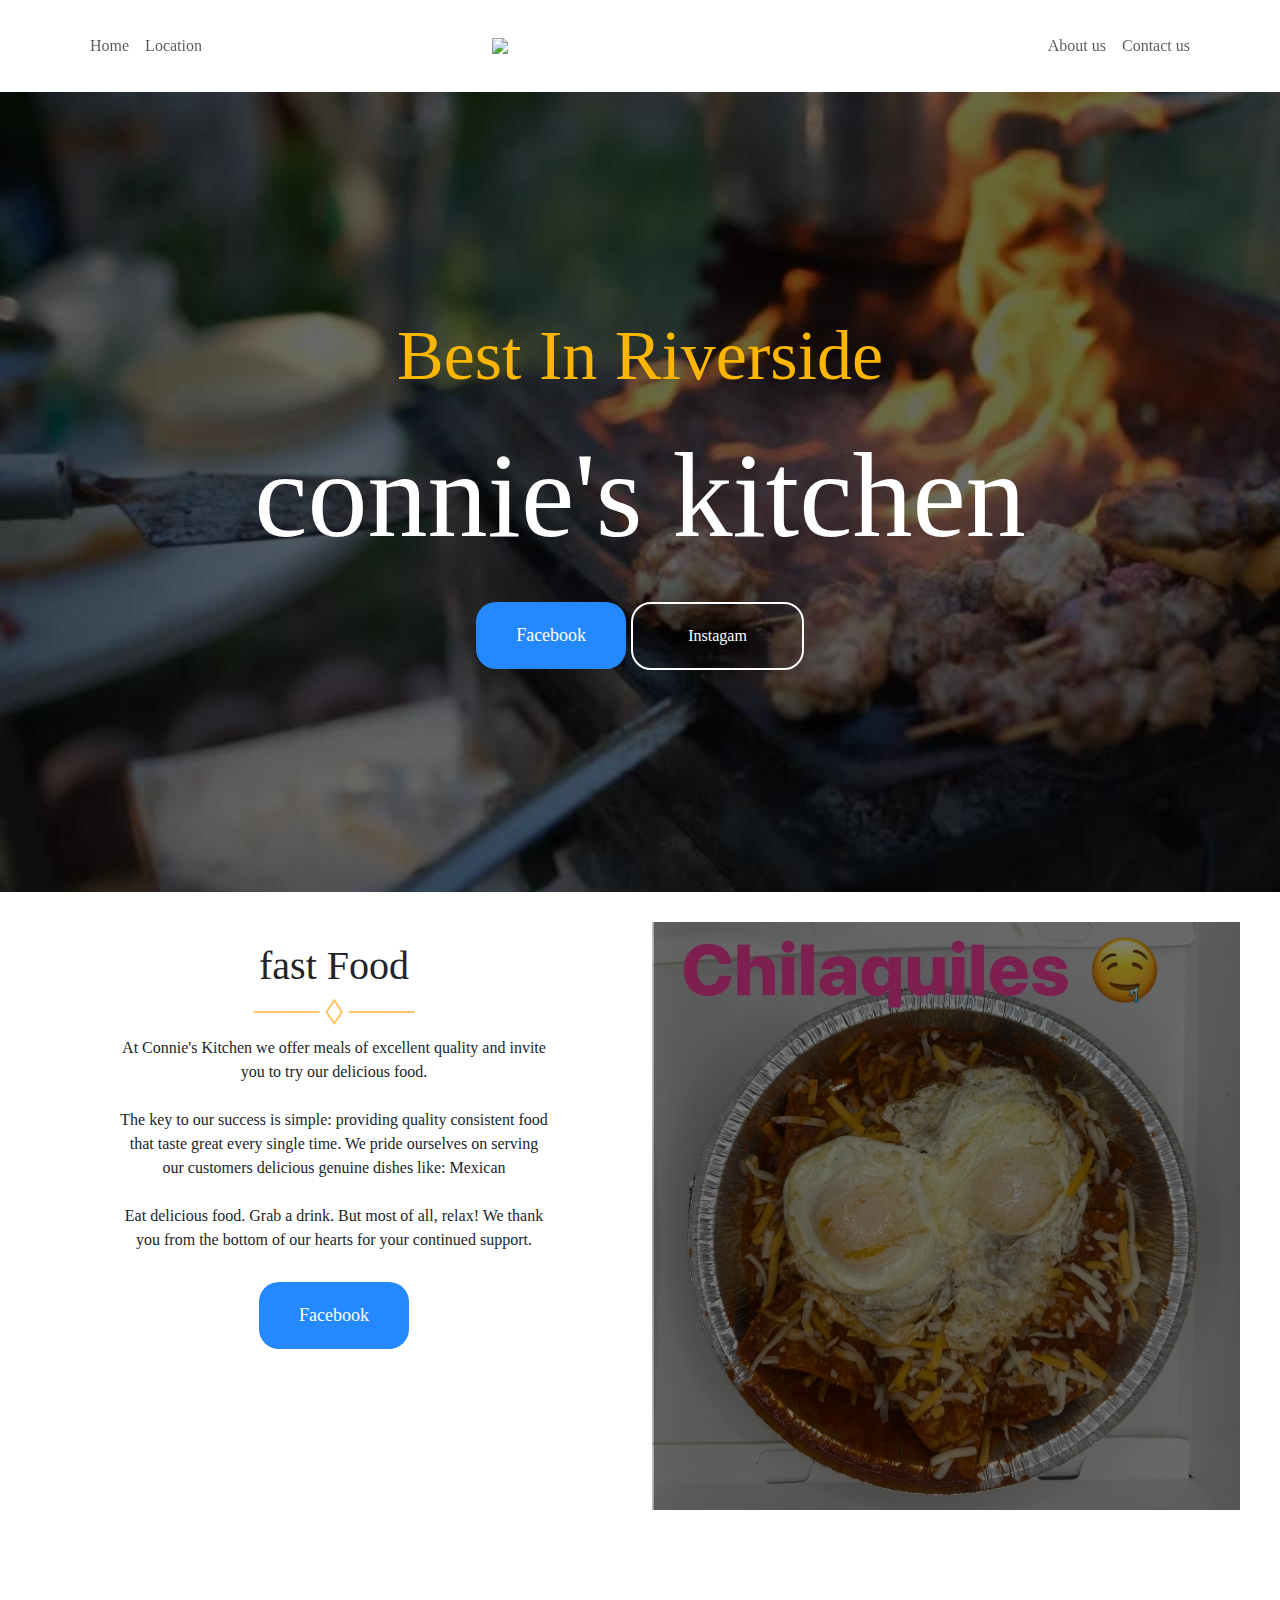
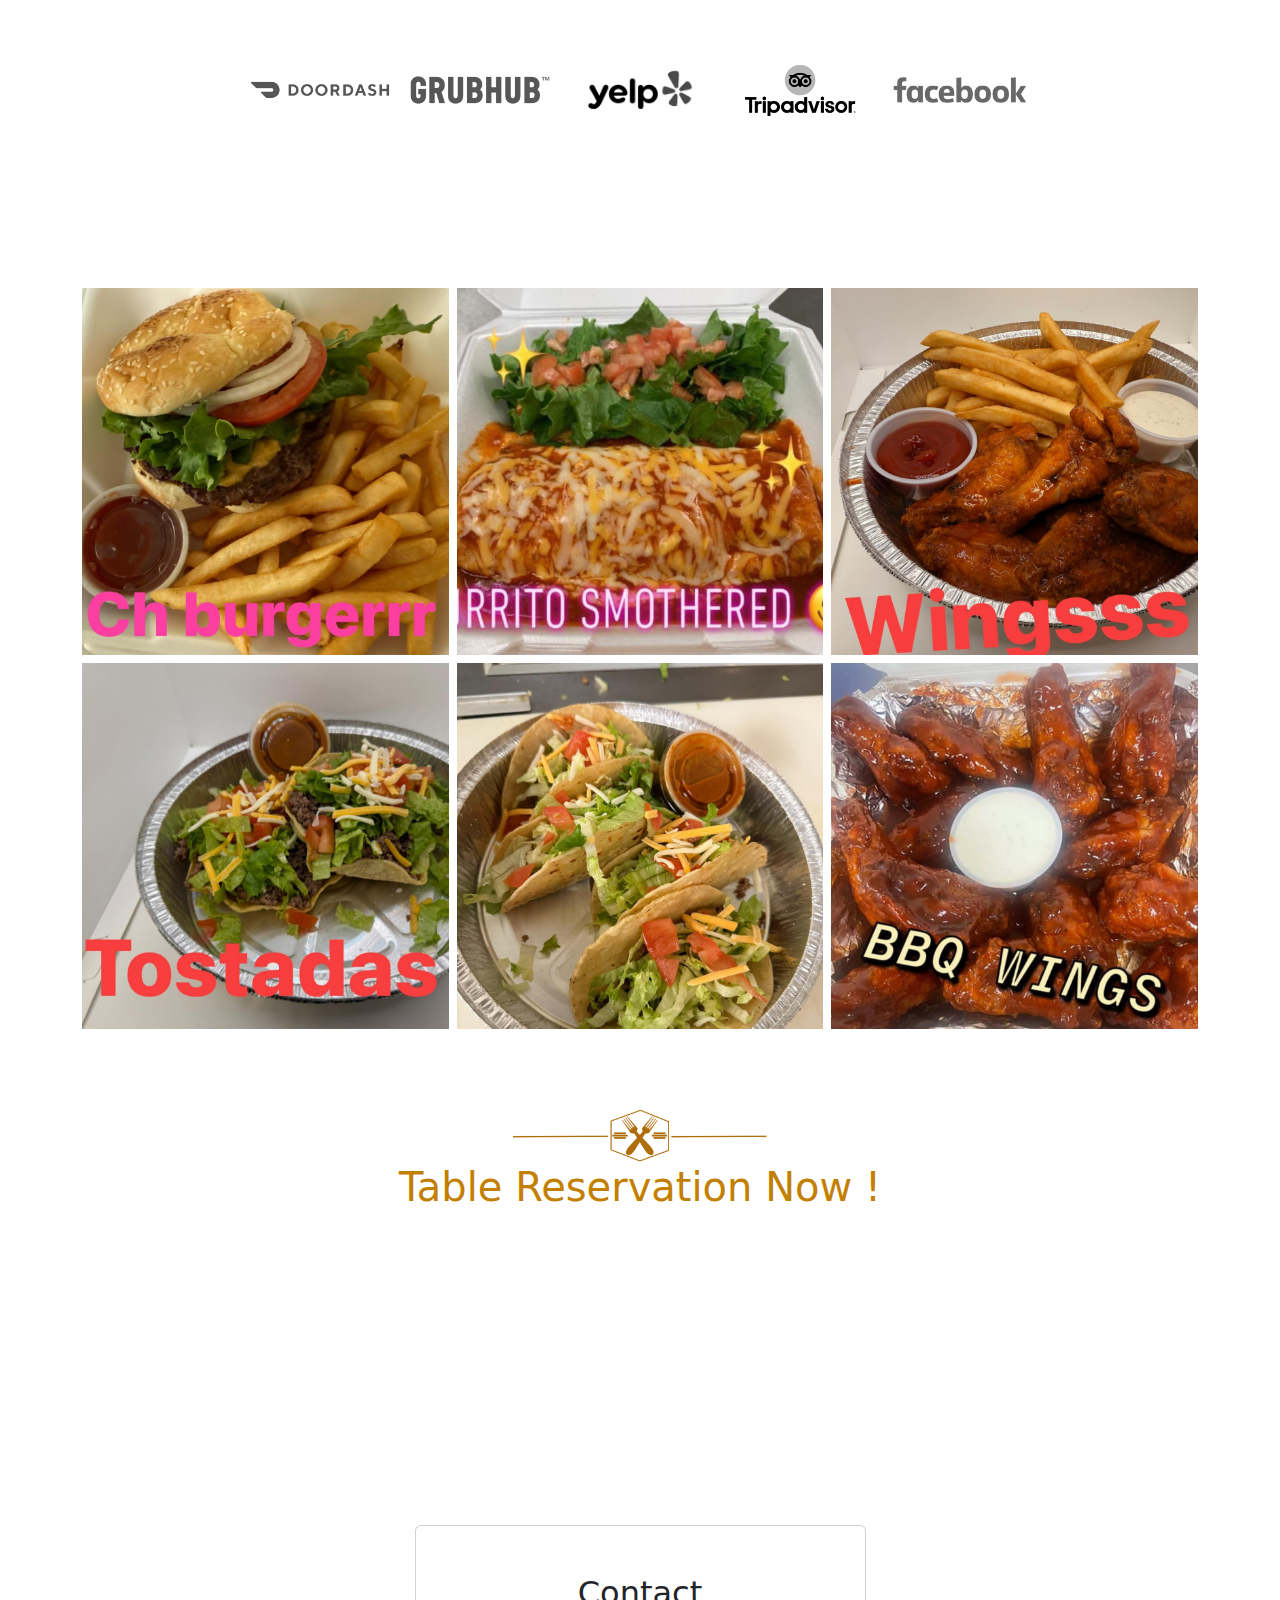
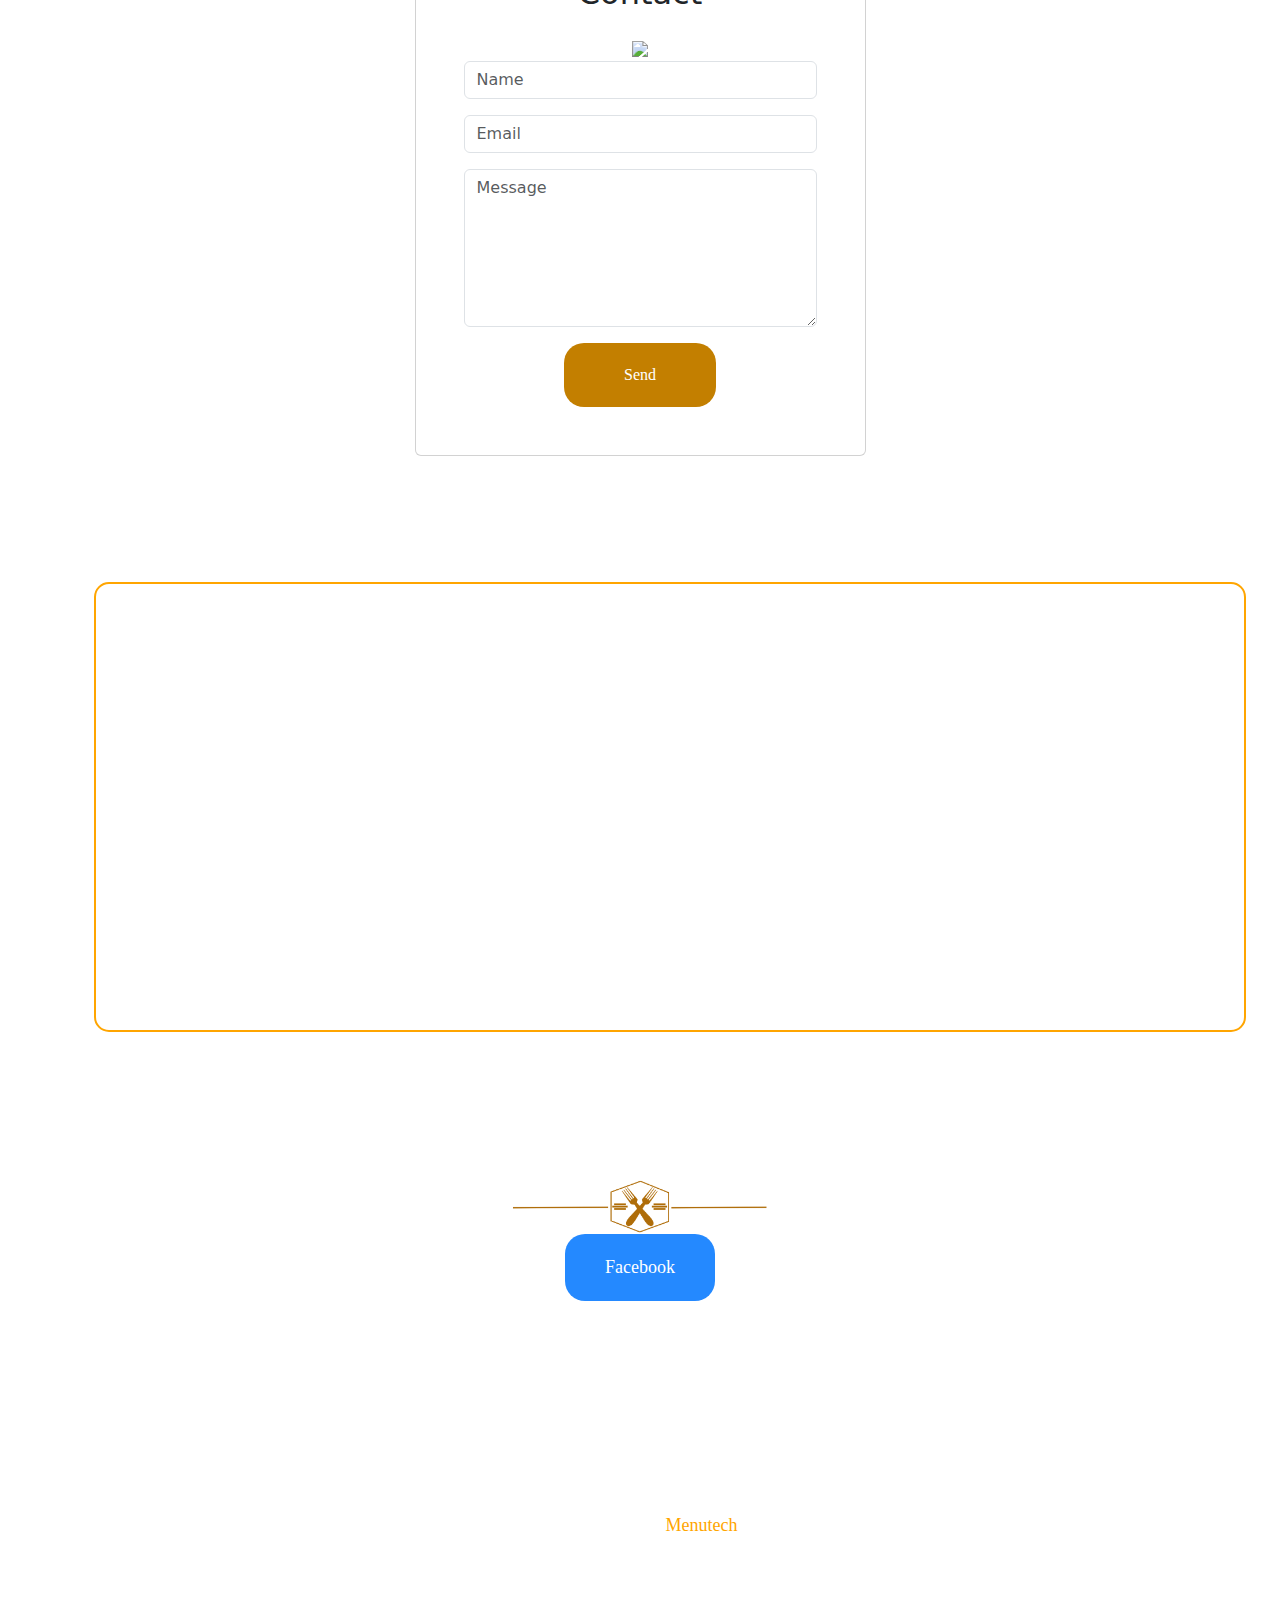
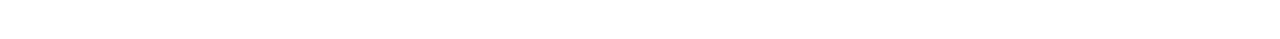
==== docs/index.html @ 0a9bf529 "Add files via upload" ====
<!DOCTYPE html>
<html data-bs-theme="light" lang="en">

<head>
    <meta charset="utf-8">
    <meta name="viewport" content="width=device-width, initial-scale=1.0, shrink-to-fit=no">
    <title>connieskitchen</title>
    <link rel="icon" type="image/png" sizes="3126x3126" href="./assets/img/ConniesKitchenLOGO.png">
    <link rel="icon" type="image/png" sizes="3126x3126" href="./assets/img/ConniesKitchenLOGO.png" media="(prefers-color-scheme: dark)">
    <link rel="icon" type="image/png" sizes="3126x3126" href="./assets/img/ConniesKitchenLOGO.png">
    <link rel="icon" type="image/png" sizes="3126x3126" href="./assets/img/ConniesKitchenLOGO.png" media="(prefers-color-scheme: dark)">
    <link rel="icon" type="image/png" sizes="3126x3126" href="./assets/img/ConniesKitchenLOGO.png">
    <link rel="icon" type="image/png" sizes="3126x3126" href="./assets/img/ConniesKitchenLOGO.png">
    <link rel="icon" type="image/png" sizes="3126x3126" href="./assets/img/ConniesKitchenLOGO.png">
    <link rel="stylesheet" href="https://cdn.jsdelivr.net/npm/bootstrap@5.3.3/dist/css/bootstrap.min.css">
    <link rel="stylesheet" href="./assets/css/Alfa%20Slab%20One.css">
    <link rel="stylesheet" href="./assets/css/Alumni%20Sans%20Inline%20One.css">
    <link rel="stylesheet" href="./assets/css/Arizonia.css">
    <link rel="stylesheet" href="./assets/css/Bagel%20Fat%20One.css">
    <link rel="stylesheet" href="./assets/css/Bakbak%20One.css">
    <link rel="stylesheet" href="./assets/css/Bangers.css">
    <link rel="stylesheet" href="./assets/css/Bellefair.css">
    <link rel="stylesheet" href="./assets/css/Beth%20Ellen.css">
    <link rel="stylesheet" href="./assets/css/Bigshot%20One.css">
    <link rel="stylesheet" href="./assets/css/Bubblegum%20Sans.css">
    <link rel="stylesheet" href="./assets/css/Cabin%20Sketch.css">
    <link rel="stylesheet" href="./assets/css/Calistoga.css">
    <link rel="stylesheet" href="./assets/css/Cantora%20One.css">
    <link rel="stylesheet" href="./assets/css/Carattere.css">
    <link rel="stylesheet" href="./assets/css/Caveat.css">
    <link rel="stylesheet" href="./assets/css/Caveat%20Brush.css">
    <link rel="stylesheet" href="./assets/css/Ceviche%20One.css">
    <link rel="stylesheet" href="./assets/css/Changa%20One.css">
    <link rel="stylesheet" href="./assets/css/Charmonman.css">
    <link rel="stylesheet" href="./assets/css/Lato.css">
    <link rel="stylesheet" href="./assets/css/Montserrat%20Alternates.css">
    <link rel="stylesheet" href="./assets/css/Lightbox-Gallery-baguetteBox.min.css">
    <link rel="stylesheet" href="./assets/css/Navbar-Right-Links-icons.css">
    <link rel="stylesheet" href="./assets/css/styles.css">
</head>

<body>
    <!-- Start: Navbar Centered Brand -->
    <nav class="navbar navbar-expand-md sticky-top bg-body bg-opacity-75 py-3" id="contact">
        <div class="container"><a class="navbar-brand d-flex align-items-center" href="#"><img src="./assets/img/ConniesKitchenLOGO.png"></a><button data-bs-toggle="collapse" class="navbar-toggler" data-bs-target="#navcol-4"><span class="visually-hidden">Toggle navigation</span><span class="navbar-toggler-icon"></span></button>
            <div class="collapse navbar-collapse flex-grow-0 order-md-first" id="navcol-4">
                <ul class="navbar-nav me-auto">
                    <li class="nav-item"><a class="nav-link" href="./index.html">Home</a></li>
                    <li class="nav-item"><a class="nav-link" href="./index.html#mapa">Location</a></li>
                </ul>
                <div class="d-md-none my-2"></div>
            </div>
            <div class="d-none d-md-block">
                <ul class="navbar-nav">
                    <li class="nav-item"><a class="nav-link" href="./index.html#about">About us</a></li>
                    <li class="nav-item"><a class="nav-link" href="./index.html#contact">Contact us</a></li>
                </ul>
            </div>
        </div>
    </nav><!-- End: Navbar Centered Brand -->
    <div class="portada">
        <h1>Best In Riverside</h1>
        <p id="name">connie's kitchen</p>
        <div><a href="https://www.facebook.com/p/Connies-kitchen-100054615902322/" target="_blank"><button class="botonorder" type="button">Facebook</button></a>
<a href="https://www.instagram.com/connie_kitchennm/" target="_blank"><button class="botonreservar" type="button">Instagam</button></a></div>
    </div>
    <div id="about" class="columna1">
        <div class="row">
            <div class="col-md-6">
                <h1>fast Food</h1><img src="./assets/img/Diseño%20sin%20título%20(12).png" width="28%">
                <p>At Connie's Kitchen we offer meals of excellent quality and invite you to try our delicious food.<br><br>The key to our success is simple: providing quality consistent food that taste great every single time. We pride ourselves on serving our customers delicious genuine dishes like: Mexican<br><br>Eat delicious food. Grab a drink. But most of all, relax! We thank you from the bottom of our hearts for your continued support.</p><a href="https://www.facebook.com/p/Connies-kitchen-100054615902322/" target="_blank"><button class="botonorder" type="button">Facebook</button></a>
            </div>
            <div class="col-md-6"><img src="./assets/img/connie9.jpg" width="100%"></div>
        </div>
    </div>
    <div id="iconos" class="iconos"><a href="#"><img src="./assets/img/DoorDash-logo.png"></a><a href="#"><img src="./assets/img/Grubhub-Logo-2016.png"></a><a href="#"><img src="./assets/img/YelpLogoAugust2021.jpg"></a><a href="#"><img src="./assets/img/post-image-550x370.png"></a><a href="https://www.facebook.com/p/Connies-kitchen-100054615902322/"><img src="./assets/img/Facebook-Logo.png"></a></div><!-- Start: Lightbox Gallery -->
    <section class="photo-gallery py-4 py-xl-5">
        <div class="container">
            <!-- Start: Photos -->
            <div class="row gx-2 gy-2 row-cols-1 row-cols-md-2 row-cols-xl-3 photos" data-bss-baguettebox="">
                <div class="col item"><a href="./assets/img/connie1.jpg"><img class="img-fluid" src="./assets/img/connie1.jpg"></a></div>
                <div class="col item"><a href="./assets/img/connie7.jpg"><img class="img-fluid" src="./assets/img/connie7.jpg"></a></div>
                <div class="col item"><a href="./assets/img/connie3.jpg"><img class="img-fluid" src="./assets/img/connie3.jpg"></a></div>
                <div class="col item"><a href="./assets/img/connie4.jpg"><img class="img-fluid" src="./assets/img/connie4.jpg"></a></div>
                <div class="col item"><a href="./assets/img/connie5.jpg"><img class="img-fluid" src="./assets/img/connie5.jpg"></a></div>
                <div class="col item"><a href="./assets/img/connie8.jpg"><img class="img-fluid" src="./assets/img/connie8.jpg"></a></div>
            </div><!-- End: Photos -->
        </div>
    </section><!-- End: Lightbox Gallery -->
    <div class="reservations"><img src="./assets/img/separar.png" width="20%">
        <h1>Table Reservation Now !</h1>
        <p>Monday - Friday<br>7:00am - 16:00pm<br>Saturday<br>7:00am - 13:00pm<br>Sunday<br>Closed</p><a href="https://www.instagram.com/connie_kitchennm/" target="_blank"><button class="botonreservar" type="button">Instagam</button></a>
    </div><!-- Start: Contact Form Basic -->
    <section id="formulario" class="position-relative py-4 py-xl-5">
        <div class="container position-relative">
            <div class="row d-flex justify-content-center">
                <div class="col-md-8 col-lg-6 col-xl-5 col-xxl-4">
                    <div class="card mb-5">
                        <div class="card-body p-sm-5">
                            <h2 class="text-center mb-4">Contact</h2><img src="./assets/img/ConniesKitchenLOGO.png">
                            <form method="post">
                                <!-- Start: Success Example -->
                                <div class="mb-3"><input class="form-control" type="text" id="name-2" name="name" placeholder="Name"></div><!-- End: Success Example -->
                                <!-- Start: Error Example -->
                                <div class="mb-3"><input class="form-control" type="email" id="email-2" name="email" placeholder="Email"></div><!-- End: Error Example -->
                                <div class="mb-3"><textarea class="form-control" id="message-2" name="message" rows="6" placeholder="Message"></textarea></div>
                                <div class="boton"><button class="botonsend" type="submit">Send </button></div>
                            </form>
                        </div>
                    </div>
                </div>
            </div>
        </div>
    </section><!-- End: Contact Form Basic -->
    <div id="mapa" class="mapa"><iframe src="https://www.google.com/maps/embed?pb=!1m18!1m12!1m3!1d4046.1103130325178!2d-106.0643922!3d36.0250675!2m3!1f0!2f0!3f0!3m2!1i1024!2i768!4f13.1!3m3!1m2!1s0x87183d0b21507ea9%3A0x1c9bb9abd0436922!2sConnies%20Kitchen!5e1!3m2!1ses-419!2smx!4v1740204817078!5m2!1ses-419!2smx" allowfullscreen="" loading="lazy" referrerpolicy="no-referrer-when-downgrade"></iframe></div>
    <div class="pie">
        <h1>Let's Eat</h1><img src="./assets/img/separar.png" width="20%"><a href="https://www.facebook.com/p/Connies-kitchen-100054615902322/" target="_blank"><button class="botonorder" type="button">Facebook</button></a>
<a href="https://www.instagram.com/connie_kitchennm/" target="_blank"><button class="botonreservar" type="button">Instagam</button></a>
        <p><br>Or call us: 505-614-7748</p>
        <div class="icono"><a href="https://www.facebook.com/p/Connies-kitchen-100054615902322/"><svg xmlns="http://www.w3.org/2000/svg" width="1em" height="1em" fill="currentColor" viewBox="0 0 16 16" class="bi bi-facebook">
                    <path d="M16 8.049c0-4.446-3.582-8.05-8-8.05C3.58 0-.002 3.603-.002 8.05c0 4.017 2.926 7.347 6.75 7.951v-5.625h-2.03V8.05H6.75V6.275c0-2.017 1.195-3.131 3.022-3.131.876 0 1.791.157 1.791.157v1.98h-1.009c-.993 0-1.303.621-1.303 1.258v1.51h2.218l-.354 2.326H9.25V16c3.824-.604 6.75-3.934 6.75-7.951"></path>
                </svg></a><a href="https://www.instagram.com/connie_kitchennm/"><svg xmlns="http://www.w3.org/2000/svg" width="1em" height="1em" fill="currentColor" viewBox="0 0 16 16" class="bi bi-instagram">
                    <path d="M8 0C5.829 0 5.556.01 4.703.048 3.85.088 3.269.222 2.76.42a3.917 3.917 0 0 0-1.417.923A3.927 3.927 0 0 0 .42 2.76C.222 3.268.087 3.85.048 4.7.01 5.555 0 5.827 0 8.001c0 2.172.01 2.444.048 3.297.04.852.174 1.433.372 1.942.205.526.478.972.923 1.417.444.445.89.719 1.416.923.51.198 1.09.333 1.942.372C5.555 15.99 5.827 16 8 16s2.444-.01 3.298-.048c.851-.04 1.434-.174 1.943-.372a3.916 3.916 0 0 0 1.416-.923c.445-.445.718-.891.923-1.417.197-.509.332-1.09.372-1.942C15.99 10.445 16 10.173 16 8s-.01-2.445-.048-3.299c-.04-.851-.175-1.433-.372-1.941a3.926 3.926 0 0 0-.923-1.417A3.911 3.911 0 0 0 13.24.42c-.51-.198-1.092-.333-1.943-.372C10.443.01 10.172 0 7.998 0h.003zm-.717 1.442h.718c2.136 0 2.389.007 3.232.046.78.035 1.204.166 1.486.275.373.145.64.319.92.599.28.28.453.546.598.92.11.281.24.705.275 1.485.039.843.047 1.096.047 3.231s-.008 2.389-.047 3.232c-.035.78-.166 1.203-.275 1.485a2.47 2.47 0 0 1-.599.919c-.28.28-.546.453-.92.598-.28.11-.704.24-1.485.276-.843.038-1.096.047-3.232.047s-2.39-.009-3.233-.047c-.78-.036-1.203-.166-1.485-.276a2.478 2.478 0 0 1-.92-.598 2.48 2.48 0 0 1-.6-.92c-.109-.281-.24-.705-.275-1.485-.038-.843-.046-1.096-.046-3.233 0-2.136.008-2.388.046-3.231.036-.78.166-1.204.276-1.486.145-.373.319-.64.599-.92.28-.28.546-.453.92-.598.282-.11.705-.24 1.485-.276.738-.034 1.024-.044 2.515-.045v.002zm4.988 1.328a.96.96 0 1 0 0 1.92.96.96 0 0 0 0-1.92zm-4.27 1.122a4.109 4.109 0 1 0 0 8.217 4.109 4.109 0 0 0 0-8.217zm0 1.441a2.667 2.667 0 1 1 0 5.334 2.667 2.667 0 0 1 0-5.334"></path>
                </svg></a><a href="#"><svg xmlns="http://www.w3.org/2000/svg" width="1em" height="1em" fill="currentColor" viewBox="0 0 16 16" class="bi bi-yelp">
                    <path d="m4.188 10.095.736-.17a.824.824 0 0 0 .073-.02.813.813 0 0 0 .453-1.255 1.025 1.025 0 0 0-.3-.258 2.782 2.782 0 0 0-.428-.198l-.808-.295a76.035 76.035 0 0 0-1.364-.493C2.253 7.3 2 7.208 1.783 7.14c-.041-.013-.087-.025-.124-.038a2.143 2.143 0 0 0-.606-.116.723.723 0 0 0-.572.245 1.625 1.625 0 0 0-.105.132 1.555 1.555 0 0 0-.155.309c-.15.443-.225.908-.22 1.376.002.423.013.966.246 1.334a.785.785 0 0 0 .22.24c.166.114.333.129.507.141.26.019.513-.045.764-.103l2.447-.566.003.001Zm8.219-3.911a4.185 4.185 0 0 0-.8-1.14 1.602 1.602 0 0 0-.275-.21 1.591 1.591 0 0 0-.15-.073.723.723 0 0 0-.621.031c-.142.07-.294.182-.496.37-.028.028-.063.06-.094.089-.167.156-.353.35-.574.575-.34.345-.677.691-1.01 1.042l-.598.62a2.79 2.79 0 0 0-.298.365 1 1 0 0 0-.157.364.813.813 0 0 0 .007.301c0 .005.002.009.003.013a.812.812 0 0 0 .945.616.774.774 0 0 0 .074-.014l3.185-.736c.251-.058.506-.112.732-.242.151-.088.295-.175.394-.35a.787.787 0 0 0 .093-.313c.05-.434-.178-.927-.36-1.308ZM6.706 7.523c.23-.29.23-.722.25-1.075.07-1.181.143-2.362.201-3.543.022-.448.07-.89.044-1.34-.022-.372-.025-.799-.26-1.104C6.528-.077 5.644-.033 5.04.05c-.185.025-.37.06-.553.104a7.589 7.589 0 0 0-.543.149c-.58.19-1.393.537-1.53 1.204-.078.377.106.763.249 1.107.173.417.41.792.625 1.185.57 1.036 1.15 2.066 1.728 3.097.172.308.36.697.695.857.022.01.045.018.068.025.15.057.313.068.469.032l.028-.007a.809.809 0 0 0 .377-.226.732.732 0 0 0 .053-.055Zm-.276 3.161a.737.737 0 0 0-.923-.234.976.976 0 0 0-.145.09 1.909 1.909 0 0 0-.346.354c-.026.033-.05.077-.08.104l-.512.705c-.29.395-.577.791-.861 1.193-.185.26-.346.479-.472.673l-.072.11c-.152.235-.238.406-.282.559a.73.73 0 0 0-.03.314c.013.11.05.217.108.312.031.047.064.093.1.138a1.548 1.548 0 0 0 .257.237 4.482 4.482 0 0 0 2.196.76 1.593 1.593 0 0 0 .349-.027 1.57 1.57 0 0 0 .163-.048.797.797 0 0 0 .278-.178.731.731 0 0 0 .17-.266c.059-.147.098-.335.123-.613l.012-.13c.02-.231.03-.502.045-.821.025-.49.044-.98.06-1.469l.033-.87a2.09 2.09 0 0 0-.055-.623.93.93 0 0 0-.117-.27Zm5.783 1.362a2.199 2.199 0 0 0-.498-.378l-.112-.067c-.199-.12-.438-.246-.719-.398-.43-.236-.86-.466-1.295-.695l-.767-.407c-.04-.012-.08-.04-.118-.059a1.908 1.908 0 0 0-.466-.166.993.993 0 0 0-.17-.018.738.738 0 0 0-.725.616.946.946 0 0 0 .01.293c.038.204.13.406.224.583l.41.768c.228.434.459.864.696 1.294.152.28.28.52.398.719.023.037.048.077.068.112.145.239.261.39.379.497a.73.73 0 0 0 .596.201 1.55 1.55 0 0 0 .168-.029 1.584 1.584 0 0 0 .325-.129 4.06 4.06 0 0 0 .855-.64c.306-.3.577-.63.788-1.006.03-.053.055-.109.076-.165a1.58 1.58 0 0 0 .051-.161c.013-.056.022-.111.029-.168a.792.792 0 0 0-.038-.327.73.73 0 0 0-.165-.27Z"></path>
                </svg></a><a href="#"><svg xmlns="http://www.w3.org/2000/svg" width="1em" height="1em" fill="currentColor" viewBox="0 0 16 16" class="bi bi-google">
                    <path d="M15.545 6.558a9.42 9.42 0 0 1 .139 1.626c0 2.434-.87 4.492-2.384 5.885h.002C11.978 15.292 10.158 16 8 16A8 8 0 1 1 8 0a7.689 7.689 0 0 1 5.352 2.082l-2.284 2.284A4.347 4.347 0 0 0 8 3.166c-2.087 0-3.86 1.408-4.492 3.304a4.792 4.792 0 0 0 0 3.063h.003c.635 1.893 2.405 3.301 4.492 3.301 1.078 0 2.004-.276 2.722-.764h-.003a3.702 3.702 0 0 0 1.599-2.431H8v-3.08h7.545z"></path>
                </svg></a></div> <!-- Start: Copyright -->
         <div id="brand" style="text-align:center;margin-top:20px;"> </div>
<script>
    var y = new Date().getFullYear();
    const branding = document.getElementById("brand");
    
    branding.innerHTML = `<p style="color:white;">Copyright © Made by <a href="https://menutech.xyz/" style="color:orange; text-decoration:none;" target="_blank">Menutech</a> ${y} </p>`;
</script><!-- End: Copyright -->
    </div>
    <script src="https://cdn.jsdelivr.net/npm/bootstrap@5.3.3/dist/js/bootstrap.bundle.min.js"></script>
    <script src="./assets/js/fontawesome.min.js"></script>
    <script src="./assets/js/Lightbox-Gallery-baguetteBox.min.js"></script>
    <script src="./assets/js/Lightbox-Gallery.js"></script>
</body>

</html>
---- docs/assets/css/Bangers.css ----
@font-face {
	font-family: 'Bangers';
	src: url(/assets/fonts/Bangers-b6b35925586bde6ff8acc7ea87704bdf.woff2?h=c4e7da203bdc4f521d30e91f0dbc0080) format('woff2');
	font-weight: 400;
	font-style: normal;
	font-display: swap;
	unicode-range: U+0102-0103, U+0110-0111, U+0128-0129, U+0168-0169, U+01A0-01A1, U+01AF-01B0, U+0300-0301, U+0303-0304, U+0308-0309, U+0323, U+0329, U+1EA0-1EF9, U+20AB;
}

@font-face {
	font-family: 'Bangers';
	src: url(/assets/fonts/Bangers-74ff1a8d0851eadcbfb39c202ed55d54.woff2?h=c4e7da203bdc4f521d30e91f0dbc0080) format('woff2');
	font-weight: 400;
	font-style: normal;
	font-display: swap;
	unicode-range: U+0100-02BA, U+02BD-02C5, U+02C7-02CC, U+02CE-02D7, U+02DD-02FF, U+0304, U+0308, U+0329, U+1D00-1DBF, U+1E00-1E9F, U+1EF2-1EFF, U+2020, U+20A0-20AB, U+20AD-20C0, U+2113, U+2C60-2C7F, U+A720-A7FF;
}

@font-face {
	font-family: 'Bangers';
	src: url(/assets/fonts/Bangers-239d33a546f0ca26f6ff51d9776f1cff.woff2?h=c4e7da203bdc4f521d30e91f0dbc0080) format('woff2');
	font-weight: 400;
	font-style: normal;
	font-display: swap;
	unicode-range: U+0000-00FF, U+0131, U+0152-0153, U+02BB-02BC, U+02C6, U+02DA, U+02DC, U+0304, U+0308, U+0329, U+2000-206F, U+20AC, U+2122, U+2191, U+2193, U+2212, U+2215, U+FEFF, U+FFFD;
}
---- docs/assets/css/Carattere.css ----
@font-face {
	font-family: 'Carattere';
	src: url(/assets/fonts/Carattere-03518df6a87571ac742efa589068181e.woff2?h=637bf471c231f0f68a7508937139a1a9) format('woff2');
	font-weight: 400;
	font-style: normal;
	font-display: swap;
	unicode-range: U+0102-0103, U+0110-0111, U+0128-0129, U+0168-0169, U+01A0-01A1, U+01AF-01B0, U+0300-0301, U+0303-0304, U+0308-0309, U+0323, U+0329, U+1EA0-1EF9, U+20AB;
}

@font-face {
	font-family: 'Carattere';
	src: url(/assets/fonts/Carattere-69a64aff4e5718ca5b378abcbc2d49c1.woff2?h=637bf471c231f0f68a7508937139a1a9) format('woff2');
	font-weight: 400;
	font-style: normal;
	font-display: swap;
	unicode-range: U+0100-02BA, U+02BD-02C5, U+02C7-02CC, U+02CE-02D7, U+02DD-02FF, U+0304, U+0308, U+0329, U+1D00-1DBF, U+1E00-1E9F, U+1EF2-1EFF, U+2020, U+20A0-20AB, U+20AD-20C0, U+2113, U+2C60-2C7F, U+A720-A7FF;
}

@font-face {
	font-family: 'Carattere';
	src: url(/assets/fonts/Carattere-03dbe9f9dd137683c57426ae9047c78d.woff2?h=637bf471c231f0f68a7508937139a1a9) format('woff2');
	font-weight: 400;
	font-style: normal;
	font-display: swap;
	unicode-range: U+0000-00FF, U+0131, U+0152-0153, U+02BB-02BC, U+02C6, U+02DA, U+02DC, U+0304, U+0308, U+0329, U+2000-206F, U+20AC, U+2122, U+2191, U+2193, U+2212, U+2215, U+FEFF, U+FFFD;
}
---- docs/assets/css/Caveat.css ----
@font-face {
	font-family: 'Caveat';
	src: url(/assets/fonts/Caveat-e949c072539d7d88f5001eb2a6e3ec2b.woff2?h=8e8fff2946dc79d8cb451e057f9dd55d) format('woff2');
	font-weight: 400;
	font-style: normal;
	font-display: swap;
	unicode-range: U+0460-052F, U+1C80-1C8A, U+20B4, U+2DE0-2DFF, U+A640-A69F, U+FE2E-FE2F;
}

@font-face {
	font-family: 'Caveat';
	src: url(/assets/fonts/Caveat-8fd019e88c98affc29ed95b2e2832563.woff2?h=8e8fff2946dc79d8cb451e057f9dd55d) format('woff2');
	font-weight: 400;
	font-style: normal;
	font-display: swap;
	unicode-range: U+0301, U+0400-045F, U+0490-0491, U+04B0-04B1, U+2116;
}

@font-face {
	font-family: 'Caveat';
	src: url(/assets/fonts/Caveat-3e0bfbfdfa3bdce3afe16a5cbc900cd8.woff2?h=8e8fff2946dc79d8cb451e057f9dd55d) format('woff2');
	font-weight: 400;
	font-style: normal;
	font-display: swap;
	unicode-range: U+0100-02BA, U+02BD-02C5, U+02C7-02CC, U+02CE-02D7, U+02DD-02FF, U+0304, U+0308, U+0329, U+1D00-1DBF, U+1E00-1E9F, U+1EF2-1EFF, U+2020, U+20A0-20AB, U+20AD-20C0, U+2113, U+2C60-2C7F, U+A720-A7FF;
}

@font-face {
	font-family: 'Caveat';
	src: url(/assets/fonts/Caveat-4d904b489faec80c60937f1bf51de187.woff2?h=8e8fff2946dc79d8cb451e057f9dd55d) format('woff2');
	font-weight: 400;
	font-style: normal;
	font-display: swap;
	unicode-range: U+0000-00FF, U+0131, U+0152-0153, U+02BB-02BC, U+02C6, U+02DA, U+02DC, U+0304, U+0308, U+0329, U+2000-206F, U+20AC, U+2122, U+2191, U+2193, U+2212, U+2215, U+FEFF, U+FFFD;
}
---- docs/assets/css/Charmonman.css ----
@font-face {
	font-family: 'Charmonman';
	src: url(/assets/fonts/Charmonman-5b7369fc6f571f7acffb71e2350b5bbf.woff2?h=e7d43fa34b3ed2e647aed473179e4256) format('woff2');
	font-weight: 400;
	font-style: normal;
	font-display: swap;
	unicode-range: U+02D7, U+0303, U+0331, U+0E01-0E5B, U+200C-200D, U+25CC;
}

@font-face {
	font-family: 'Charmonman';
	src: url(/assets/fonts/Charmonman-0ddc4a844b9500df60716cab79b06225.woff2?h=e7d43fa34b3ed2e647aed473179e4256) format('woff2');
	font-weight: 400;
	font-style: normal;
	font-display: swap;
	unicode-range: U+0102-0103, U+0110-0111, U+0128-0129, U+0168-0169, U+01A0-01A1, U+01AF-01B0, U+0300-0301, U+0303-0304, U+0308-0309, U+0323, U+0329, U+1EA0-1EF9, U+20AB;
}

@font-face {
	font-family: 'Charmonman';
	src: url(/assets/fonts/Charmonman-d8037bfc64c6fdb6a330108ef82ee386.woff2?h=e7d43fa34b3ed2e647aed473179e4256) format('woff2');
	font-weight: 400;
	font-style: normal;
	font-display: swap;
	unicode-range: U+0100-02BA, U+02BD-02C5, U+02C7-02CC, U+02CE-02D7, U+02DD-02FF, U+0304, U+0308, U+0329, U+1D00-1DBF, U+1E00-1E9F, U+1EF2-1EFF, U+2020, U+20A0-20AB, U+20AD-20C0, U+2113, U+2C60-2C7F, U+A720-A7FF;
}

@font-face {
	font-family: 'Charmonman';
	src: url(/assets/fonts/Charmonman-140f053c005f3f47baeb76a2f58b2ec6.woff2?h=e7d43fa34b3ed2e647aed473179e4256) format('woff2');
	font-weight: 400;
	font-style: normal;
	font-display: swap;
	unicode-range: U+0000-00FF, U+0131, U+0152-0153, U+02BB-02BC, U+02C6, U+02DA, U+02DC, U+0304, U+0308, U+0329, U+2000-206F, U+20AC, U+2122, U+2191, U+2193, U+2212, U+2215, U+FEFF, U+FFFD;
}
---- docs/assets/css/Lato.css ----
@font-face {
	font-family: 'Lato';
	src: url(/assets/fonts/Lato-86b6ba3051c727f86b5bebe10ec3d60e.woff2?h=034cc61dfed09bcaf103cbdebbb09ddf) format('woff2');
	font-weight: 400;
	font-style: normal;
	font-display: swap;
	unicode-range: U+0100-02BA, U+02BD-02C5, U+02C7-02CC, U+02CE-02D7, U+02DD-02FF, U+0304, U+0308, U+0329, U+1D00-1DBF, U+1E00-1E9F, U+1EF2-1EFF, U+2020, U+20A0-20AB, U+20AD-20C0, U+2113, U+2C60-2C7F, U+A720-A7FF;
}

@font-face {
	font-family: 'Lato';
	src: url(/assets/fonts/Lato-94b6e1f3e395174bc9a2ac26a293a78d.woff2?h=034cc61dfed09bcaf103cbdebbb09ddf) format('woff2');
	font-weight: 400;
	font-style: normal;
	font-display: swap;
	unicode-range: U+0000-00FF, U+0131, U+0152-0153, U+02BB-02BC, U+02C6, U+02DA, U+02DC, U+0304, U+0308, U+0329, U+2000-206F, U+20AC, U+2122, U+2191, U+2193, U+2212, U+2215, U+FEFF, U+FFFD;
}
---- docs/assets/css/Navbar-Right-Links-icons.css ----
.bs-icon {
  --bs-icon-size: .75rem;
  display: flex;
  flex-shrink: 0;
  justify-content: center;
  align-items: center;
  font-size: var(--bs-icon-size);
  width: calc(var(--bs-icon-size) * 2);
  height: calc(var(--bs-icon-size) * 2);
  color: var(--bs-primary);
}

.bs-icon-xs {
  --bs-icon-size: 1rem;
  width: calc(var(--bs-icon-size) * 1.5);
  height: calc(var(--bs-icon-size) * 1.5);
}

.bs-icon-sm {
  --bs-icon-size: 1rem;
}

.bs-icon-md {
  --bs-icon-size: 1.5rem;
}

.bs-icon-lg {
  --bs-icon-size: 2rem;
}

.bs-icon-xl {
  --bs-icon-size: 2.5rem;
}

.bs-icon.bs-icon-primary {
  color: var(--bs-white);
  background: var(--bs-primary);
}

.bs-icon.bs-icon-primary-light {
  color: var(--bs-primary);
  background: rgba(var(--bs-primary-rgb), .2);
}

.bs-icon.bs-icon-semi-white {
  color: var(--bs-primary);
  background: rgba(255, 255, 255, .5);
}

.bs-icon.bs-icon-rounded {
  border-radius: .5rem;
}

.bs-icon.bs-icon-circle {
  border-radius: 50%;
}
---- docs/assets/css/styles.css ----
body {
  scroll-behavior: smooth;
}

.portada {
  width: 100%;
  height: 800px;
  background: url("./Diseño%20sin%20título%20(34).jpg");
  display: flex;
  justify-content: center;
  align-items: center;
  flex-direction: column;
}

@media (max-width: 992px) {
  .portada {
    height: 400px;
    background-position: center;
    background-size: cover;
  }
}

.portada h1 {
  color: #fcb600;
  font-family: 'Arizonia';
  font-size: 70px;
}

@media (max-width: 992px) {
  .portada h1 {
    font-size: 30px;
  }
}

.portada #name {
  color: #fff;
  font-size: 120px;
  font-family: 'Bangers';
}

@media (max-width: 992px) {
  .portada #name {
    font-size: 40px;
  }
}

.portada #description {
  color: #fff;
  font-size: 20px;
  width: 50%;
  font-family: 'Bellefair';
  text-align: center;
}

@media (max-width: 992px) {
  .portada #description {
    width: 80%;
    font-size: 12px;
  }
}

.navbar {
  font-family: 'Lato';
  margin-top: 10px;
  margin-bottom: 10px;
}

.navbar img {
  width: 250px;
}

.botonorder {
  background: #2489ff;
  color: #fff;
  border: none;
  border-radius: 20px;
  padding: 20px 40px;
  font-family: 'Lato';
  font-size: 18px;
}

.botonreservar {
  background: none;
  color: #fff;
  border: 2px #fff solid;
  border-radius: 20px;
  padding: 20px 55px;
  font-family: 'Lato';
}

.botonorder:hover {
  background: #005ecc;
}

.botonreservar:hover {
  border: red solid 2px;
}

.columna1 {
  max-width: 1200px;
  text-align: center;
  margin: auto;
  margin-top: 30px;
  margin-bottom: 30px;
}

.columna1 h1 {
  margin-top: 20px;
  font-family: 'Bangers';
}

.columna1 p {
  font-family: 'Lato';
  margin-top: 10px;
  margin-bottom: 30px;
  padding-left: 80px;
  padding-right: 80px;
}

.columna1 .botonorder {
  margin-bottom: 20px;
}

.iconos {
  width: 100%;
  height: 300px;
  margin: auto;
  text-align: center;
  display: flex;
  justify-content: center;
  align-items: center;
  flex-wrap: nowrap;
  max-width: 800px;
}

@media (max-width: 992px) {
  .iconos {
    height: 200px;
  }
}

.iconos img {
  padding: 10px;
  width: 100%;
  filter: grayscale(1);
  cursor: pointer;
}

.iconos a {
  width: 100%;
}

.iconos img:hover {
  filter: grayscale(0.5);
}

.promo {
  width: 100%;
  height: 400px;
  background: url("./promo.jpg");
  background-position: center;
  background-attachment: fixed;
  display: flex;
  justify-content: center;
  align-items: center;
  flex-direction: column;
}

.promo h1 {
  color: #c37f00;
  font-family: 'Bellefair';
  font-weight: 900;
  font-size: 80px;
}

@media (max-width: 992px) {
  .promo h1 {
    font-size: 40px;
  }
}

.reservations {
  width: 100%;
  height: 400px;
  background: url("./assets/img/table.jpg");
  background-position: center;
  background-attachment: fixed;
  display: flex;
  justify-content: center;
  align-items: center;
  flex-direction: column;
}

.reservations h1 {
  color: #c37f00;
}

.reservations p {
  color: #fff;
}

.gallery {
  max-width: 800px;
  margin: auto;
  text-align: left;
  margin-top: 30px;
  margin-bottom: 30px;
}

@media (max-width: 992px) {
  .gallery {
    text-align: center;
  }
}

.gallery h2 {
  font-family: 'Bigshot One';
}

.gallery p {
  font-family: 'Lato';
}

.gallery img {
  width: 80%;
}

@media (max-width: 992px) {
  .gallery img {
    width: 40%;
  }
}

.gallery .row {
  margin-top: 50px;
}

@media (max-width: 992px) {
  .gallery .row {
    margin-top: 0;
  }
}

@media (max-width: 992px) {
  .gallery h2 {
    margin-top: 30px;
  }
}

.botonsend {
  background: #c37f00;
  color: #fff;
  border: none;
  border-radius: 20px;
  padding: 20px 60px;
  font-family: 'Lato';
}

.boton {
  text-align: center;
}

#formulario img {
  width: 40%;
}

#formulario {
  text-align: center;
}

.pie {
  width: 100%;
  height: 600px;
  background: url("./pie.jpg");
  background-size: cover;
  background-position: center;
  background-attachment: fixed;
  display: flex;
  justify-content: center;
  align-items: center;
  flex-direction: column;
}

.icono {
  width: 100%;
  text-align: center;
}

.icono a {
  font-size: 35px;
  text-decoration: none;
  color: #fff;
  padding: 20px;
  cursor: pointer;
}

.pie h1 {
  color: #fff;
}

.pie p {
  color: #fff;
  font-family: 'Lato';
  font-size: 18px;
}

.pie #end {
  color: #b5b5b5;
}

.mapa {
  width: 100%;
  text-align: center;
  margin: auto;
  margin-top: 30px;
  margin-left: 30px;
}

.mapa iframe {
  width: 90%;
  height: 450px;
  border: 2px orange solid;
  border-radius: 15px;
}

@media (max-width: 992px) {
  .mapa {
    text-align: center;
    margin: auto;
    margin-top: 30px;
    margin-bottom: 30px;
  }
}

.restaurant {
  width: 100%;
  height: 600px;
  background: url("./resta.jpg");
  background-size: cover;
  background-position: center;
  background-attachment: fixed;
  display: flex;
  justify-content: center;
  align-items: center;
  flex-direction: column;
}

.restaurant h1 {
  color: #c37f00;
  font-family: 'Bangers';
  font-size: 80px;
}

.restaurant img {
  width: 20%;
}

@media (max-width: 992px) {
  .restaurant img {
    width: 40%;
  }
}

.mapa {
  width: 100%;
  text-align: center;
  margin: auto;
  margin-top: 30px;
  margin-left: 30px;
}

.mapa iframe {
  width: 90%;
  height: 450px;
  border: 2px orange solid;
  border-radius: 15px;
}

@media (max-width: 992px) {
  .mapa {
    text-align: center;
    margin: auto;
    margin-top: 30px;
    margin-bottom: 30px;
  }
}
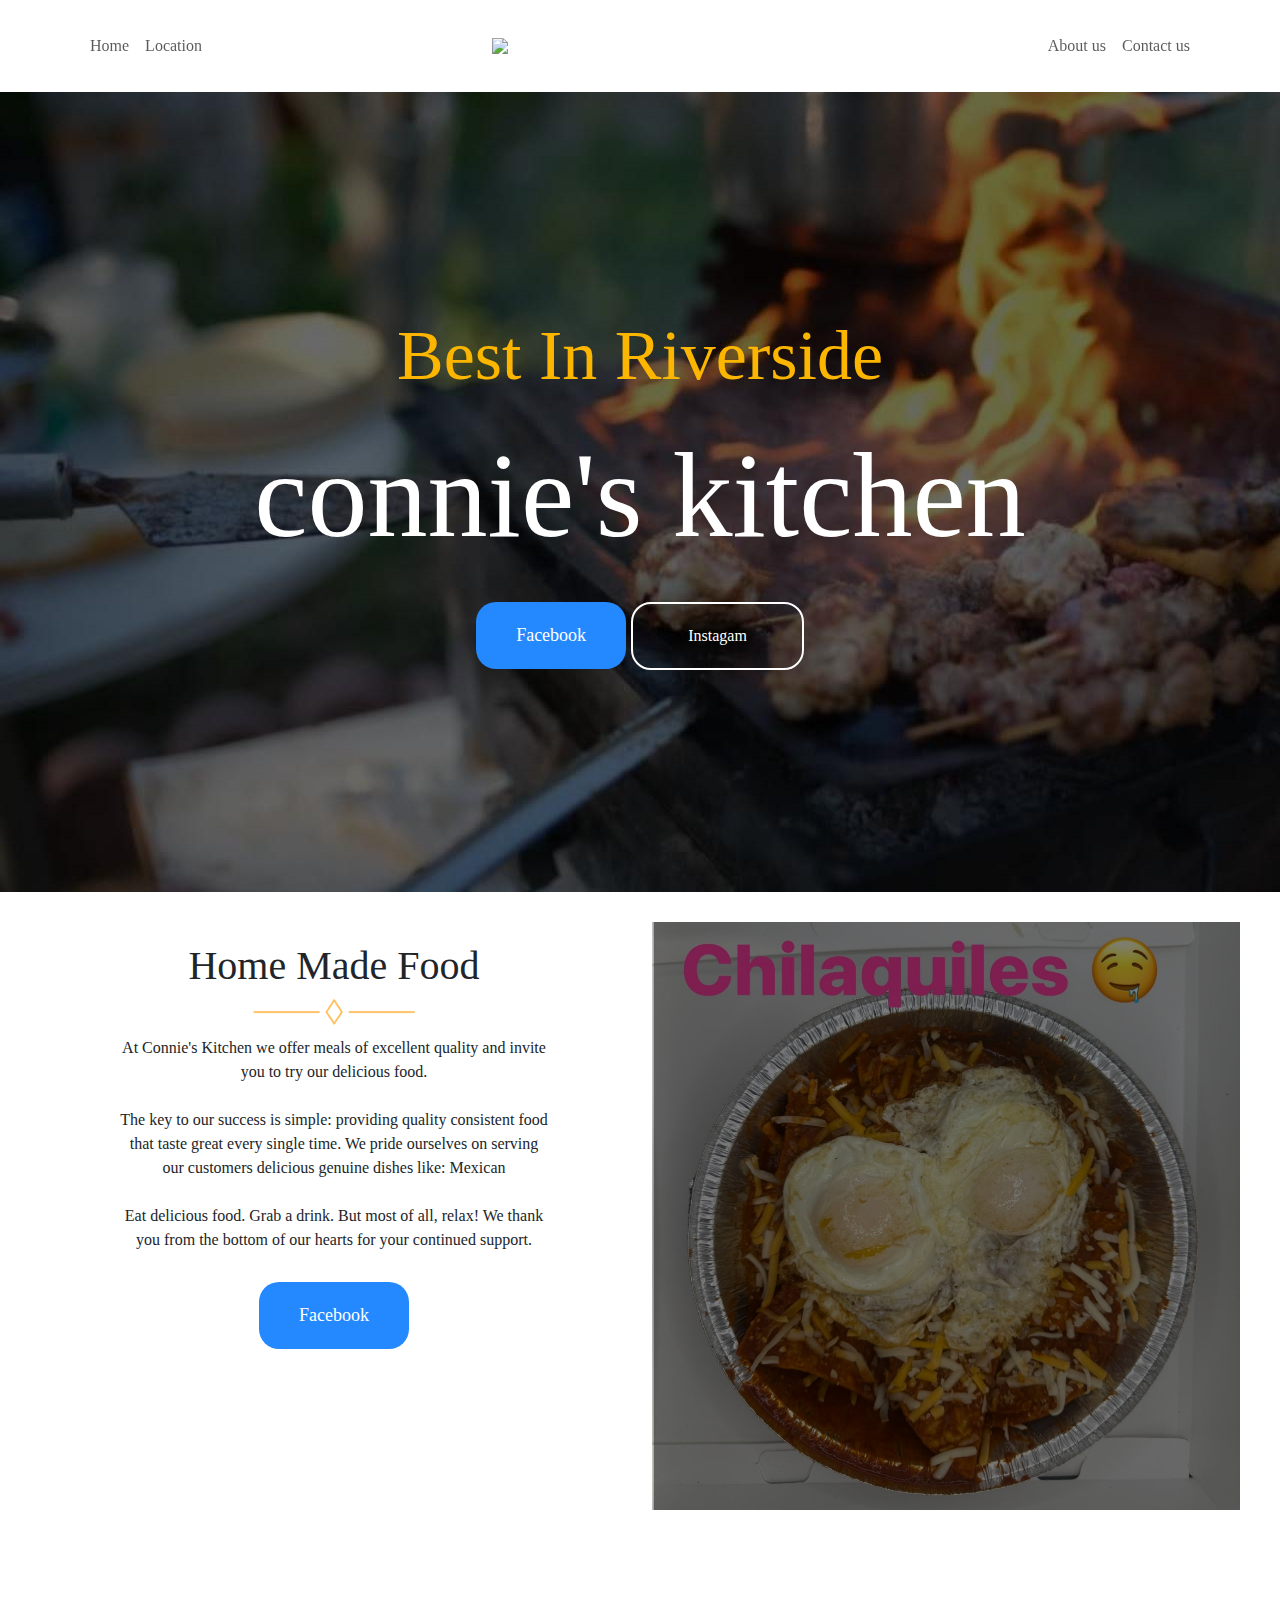
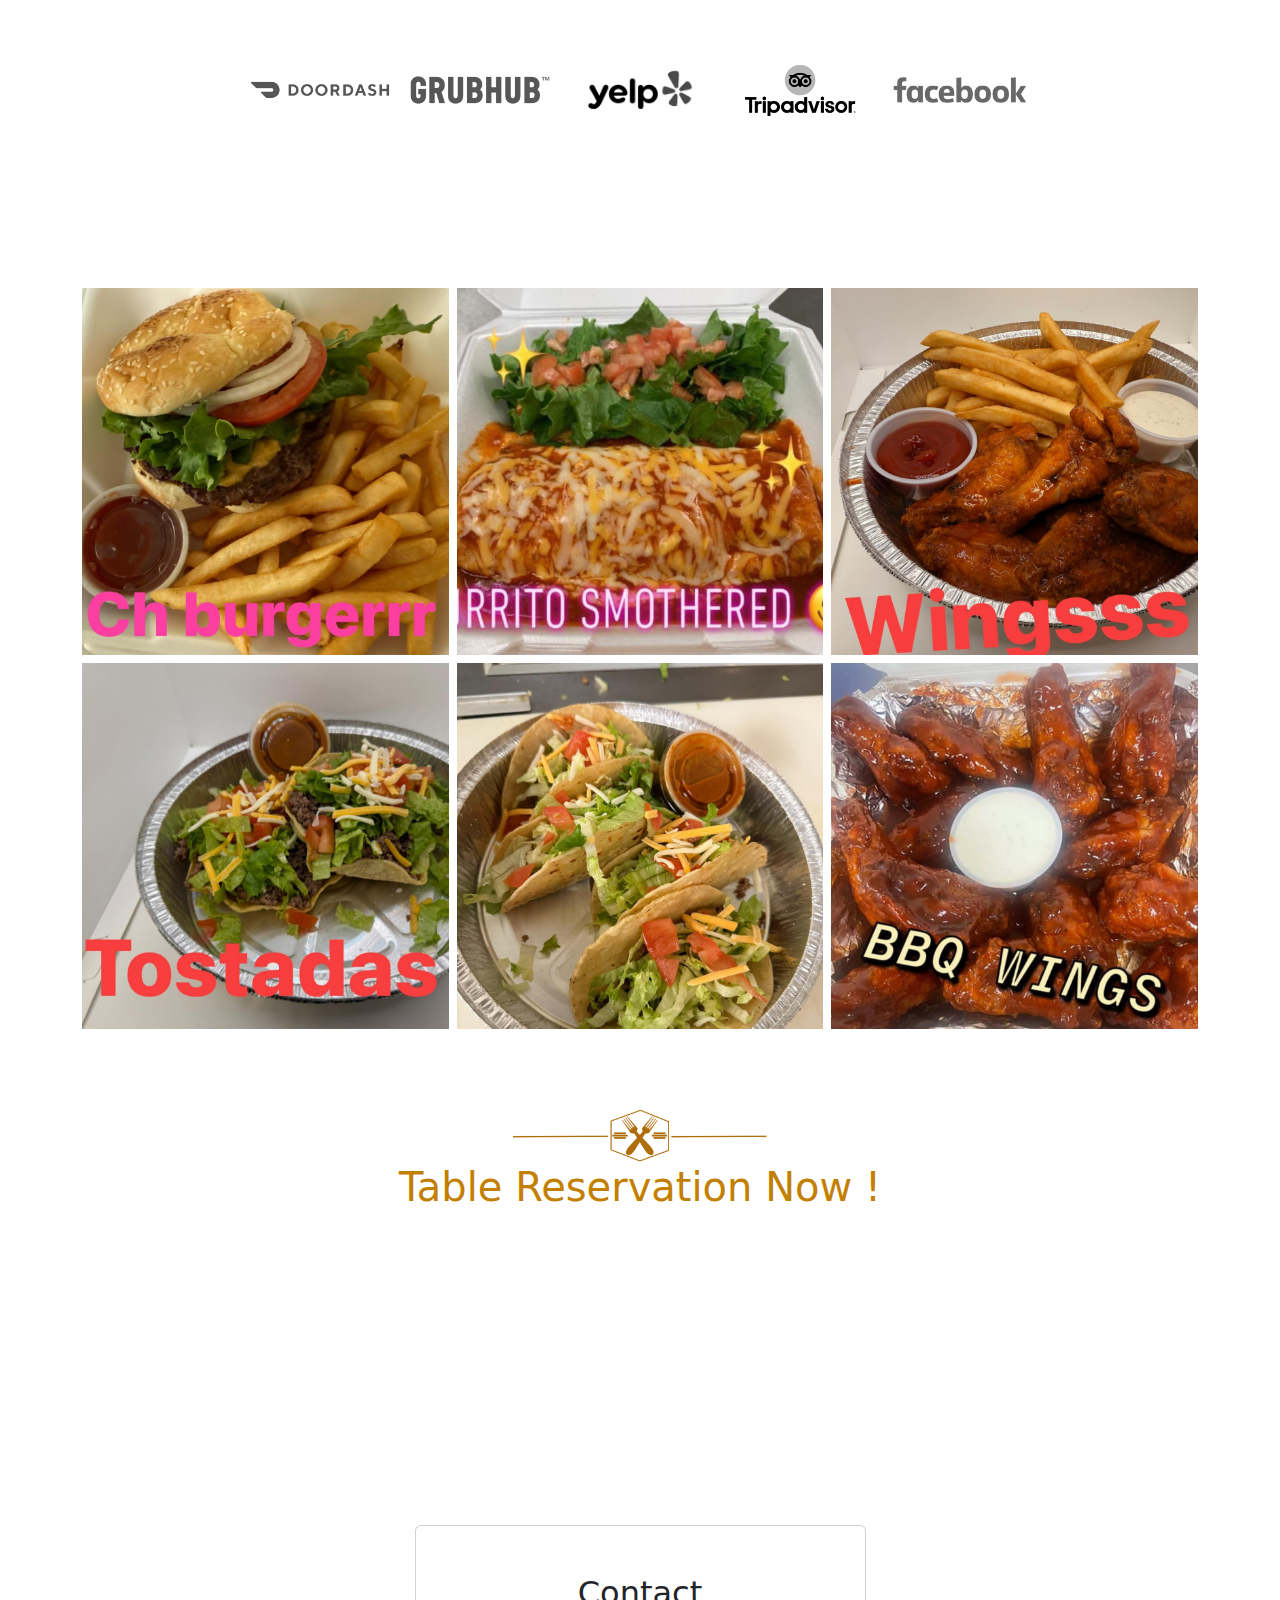
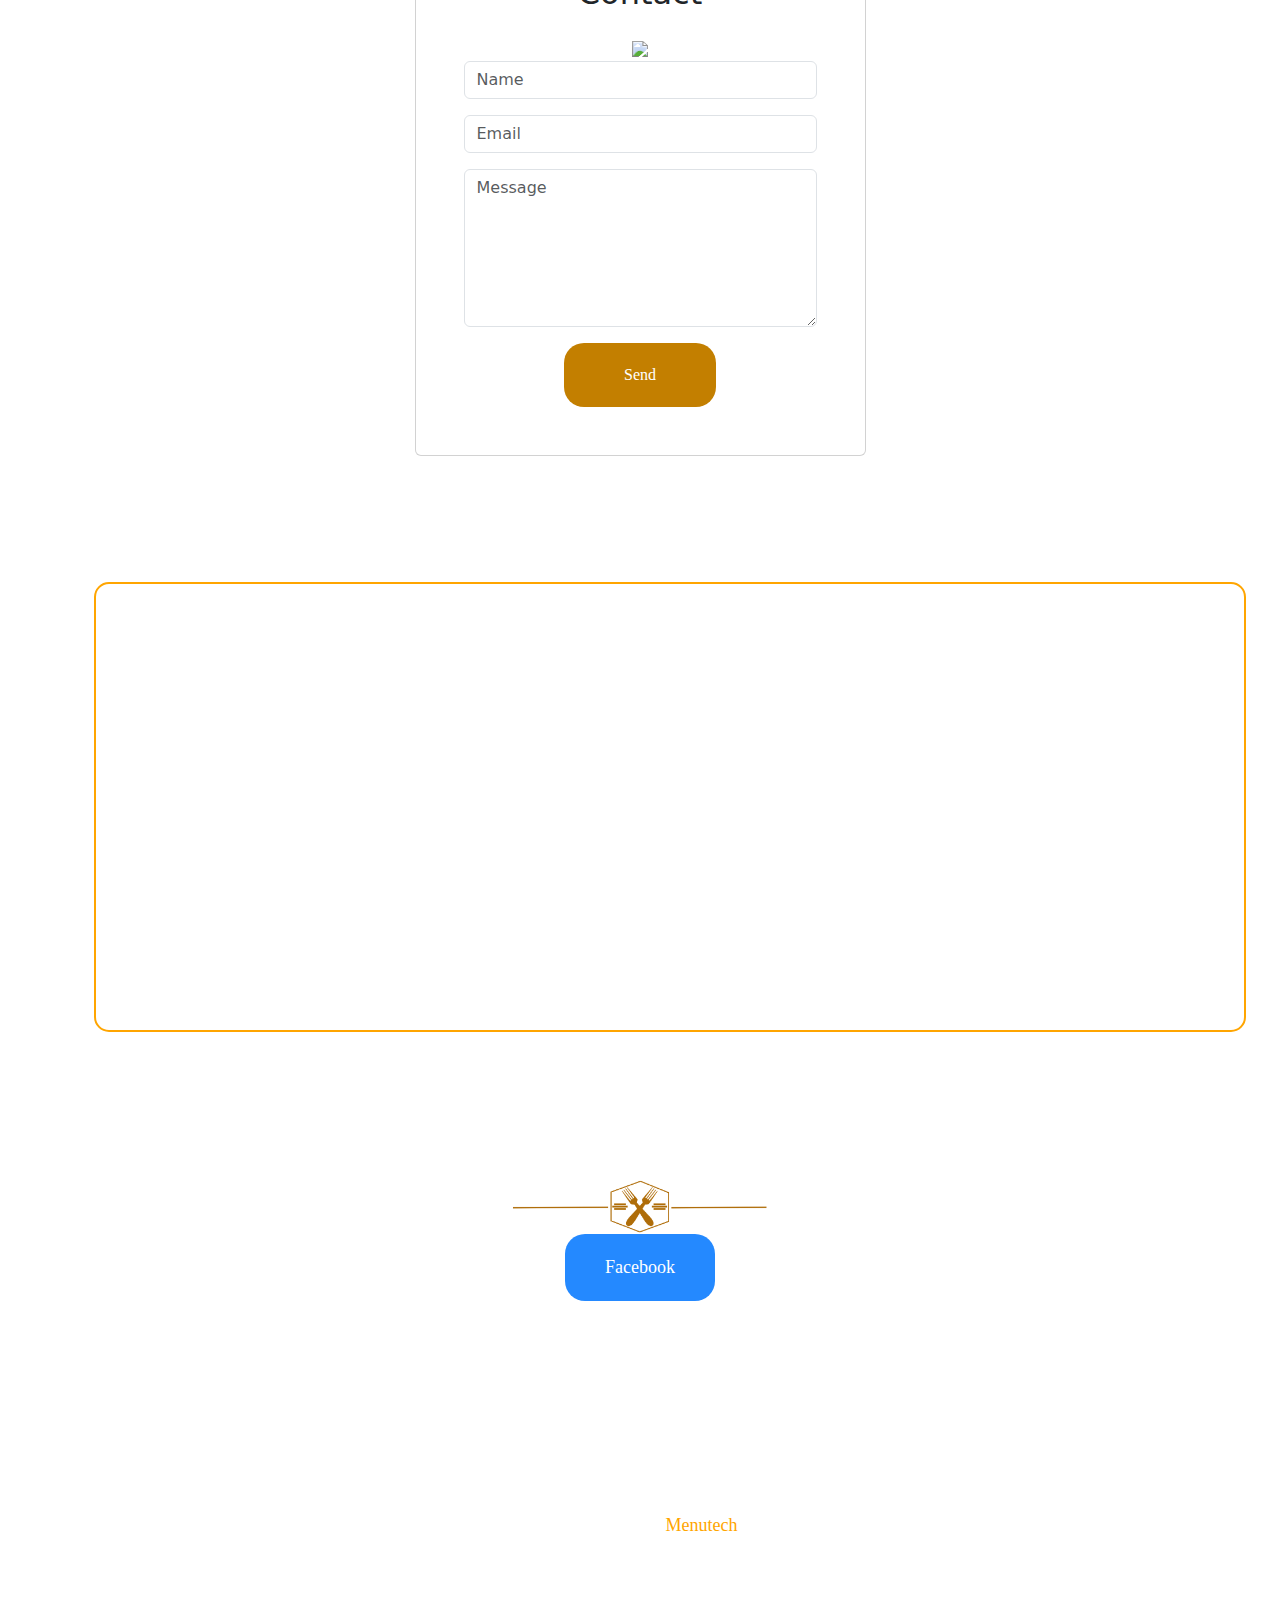
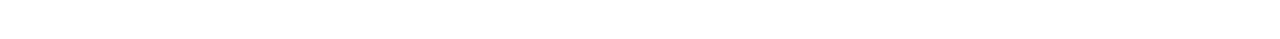
==== commit 07ad9466: "Update index.html" ====
--- a/docs/index.html
+++ b/docs/index.html
@@ -67,7 +67,7 @@
     <div id="about" class="columna1">
         <div class="row">
             <div class="col-md-6">
-                <h1>fast Food</h1><img src="./assets/img/Diseño%20sin%20título%20(12).png" width="28%">
+                <h1>Home Made Food</h1><img src="./assets/img/Diseño%20sin%20título%20(12).png" width="28%">
                 <p>At Connie's Kitchen we offer meals of excellent quality and invite you to try our delicious food.<br><br>The key to our success is simple: providing quality consistent food that taste great every single time. We pride ourselves on serving our customers delicious genuine dishes like: Mexican<br><br>Eat delicious food. Grab a drink. But most of all, relax! We thank you from the bottom of our hearts for your continued support.</p><a href="https://www.facebook.com/p/Connies-kitchen-100054615902322/" target="_blank"><button class="botonorder" type="button">Facebook</button></a>
             </div>
             <div class="col-md-6"><img src="./assets/img/connie9.jpg" width="100%"></div>
@@ -140,4 +140,4 @@
     <script src="./assets/js/Lightbox-Gallery.js"></script>
 </body>
 
-</html>+</html>
--- a/docs/assets/css/styles.css
+++ b/docs/assets/css/styles.css
@@ -182,7 +182,7 @@
 .reservations {
   width: 100%;
   height: 400px;
-  background: url("./assets/img/table.jpg");
+  background: url("./table.jpg");
   background-position: center;
   background-attachment: fixed;
   display: flex;
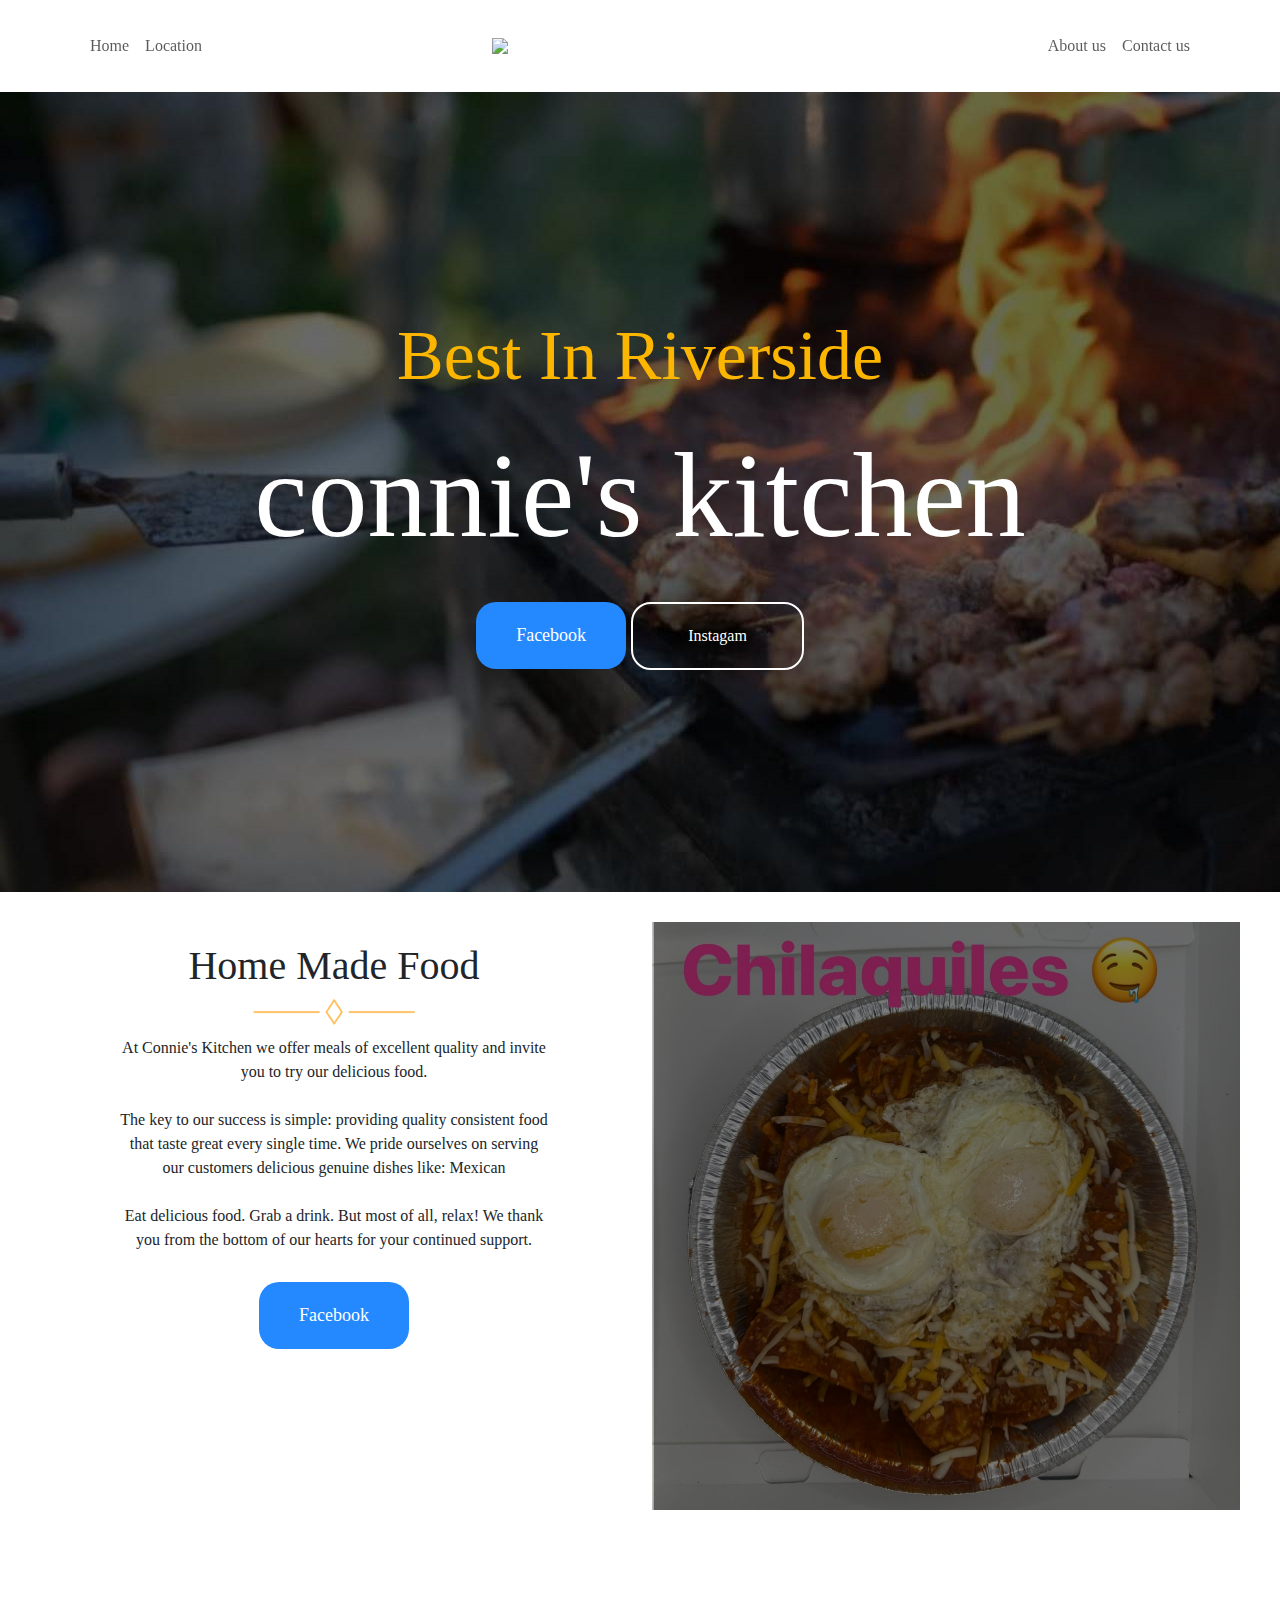
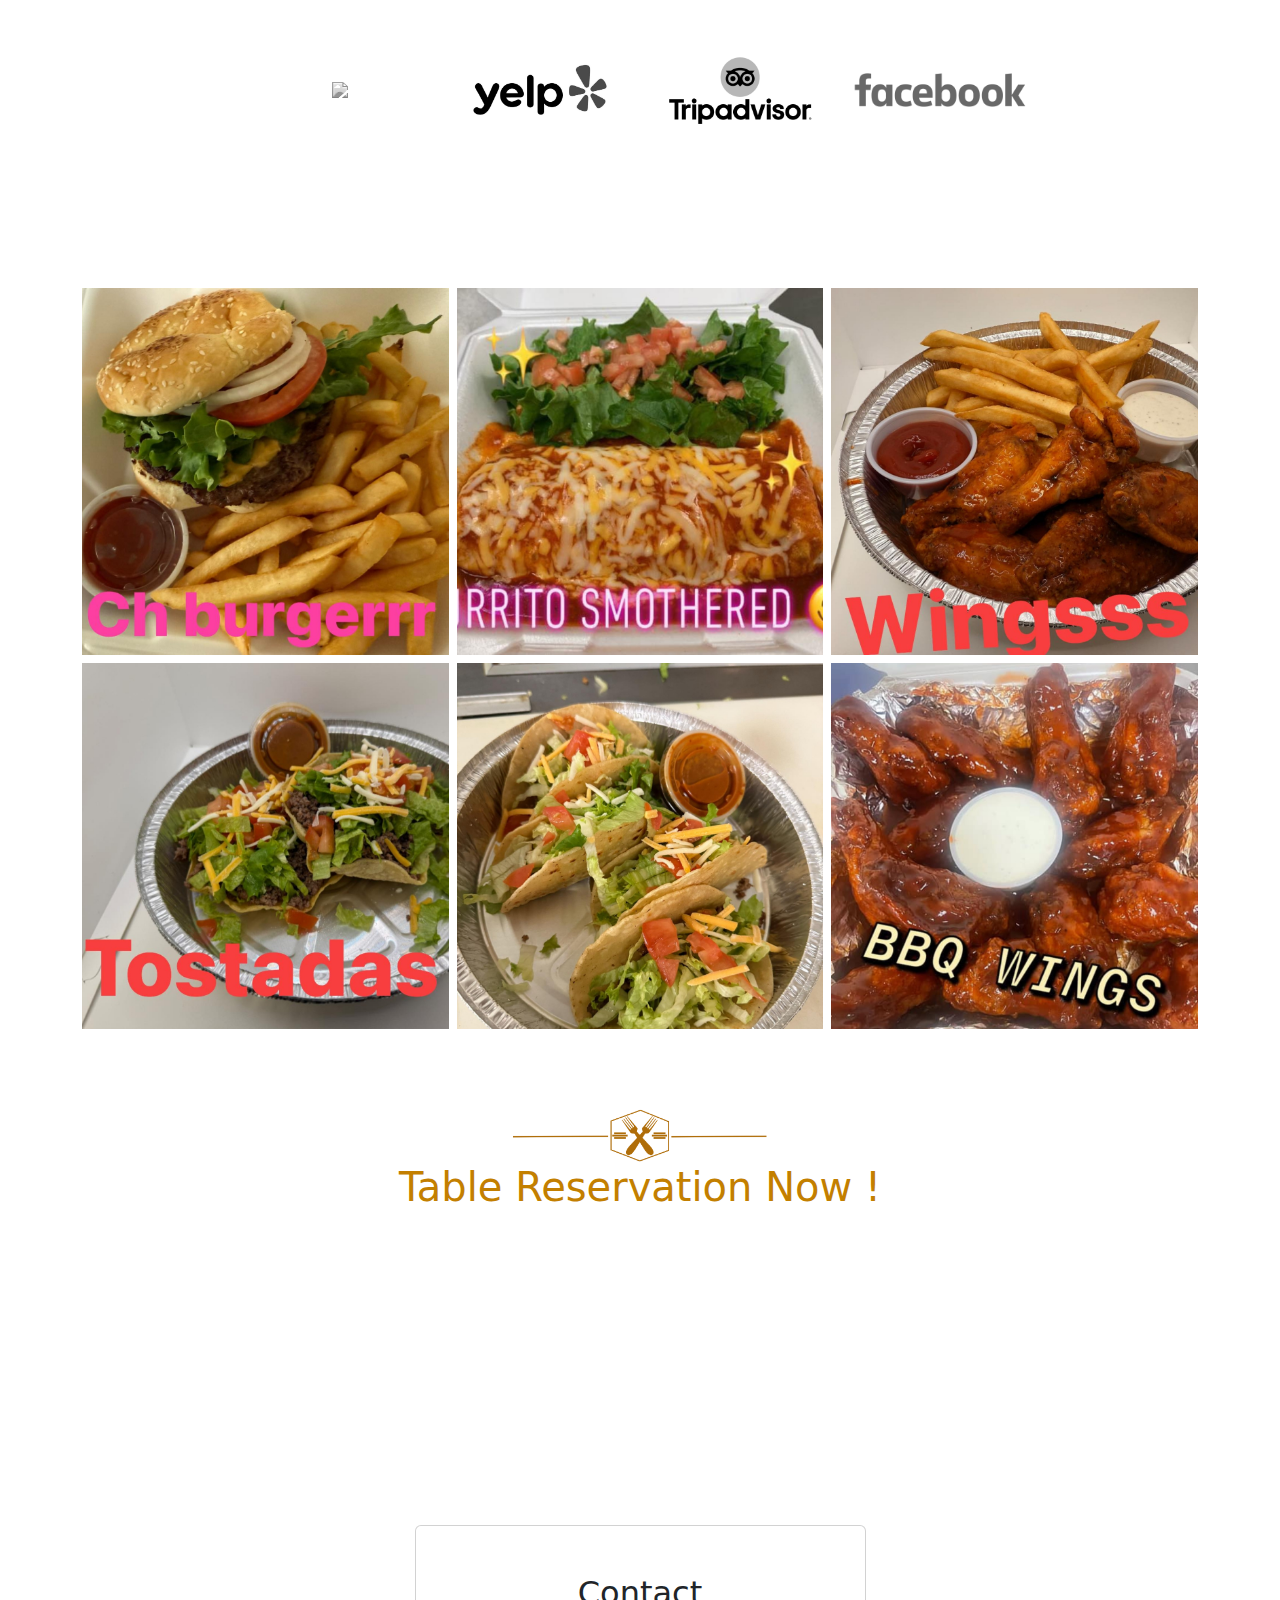
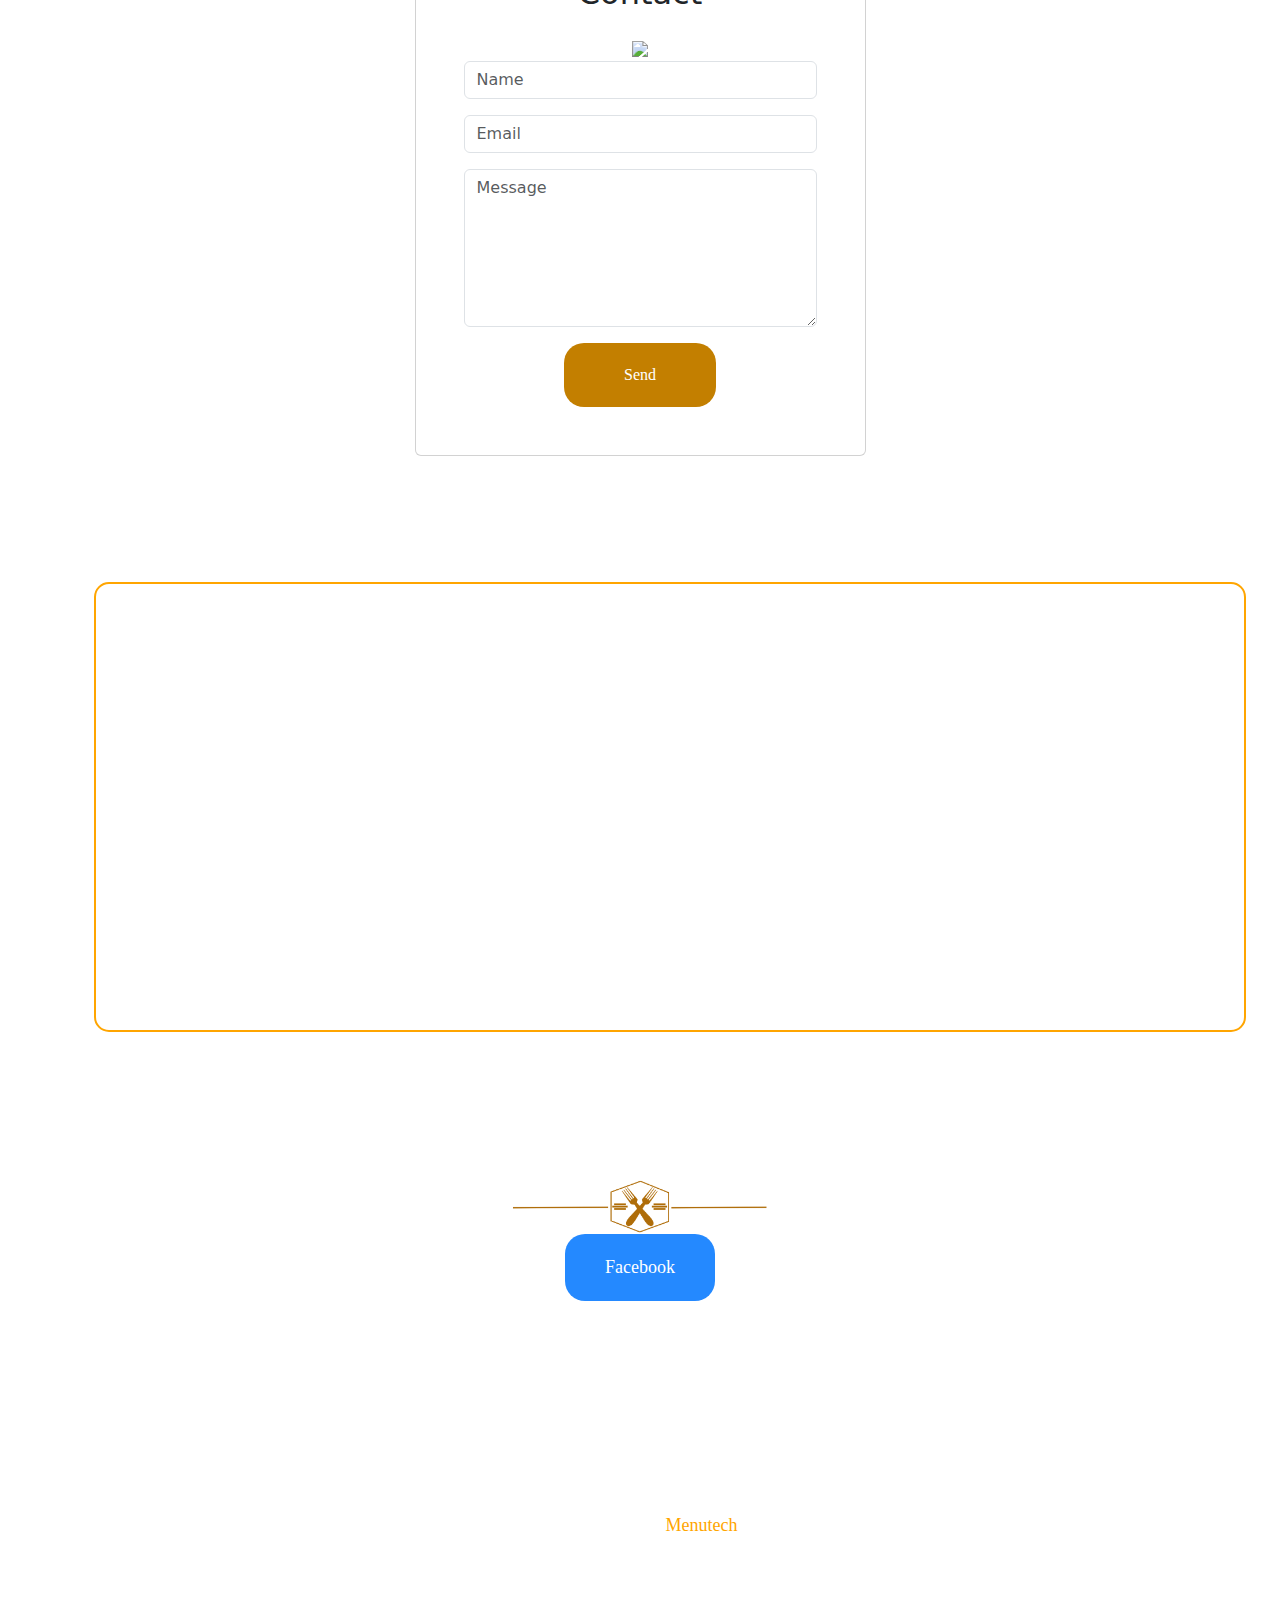
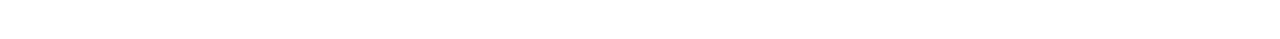
==== commit c2e30c73: "Update index.html" ====
--- a/docs/index.html
+++ b/docs/index.html
@@ -73,7 +73,7 @@
             <div class="col-md-6"><img src="./assets/img/connie9.jpg" width="100%"></div>
         </div>
     </div>
-    <div id="iconos" class="iconos"><a href="#"><img src="./assets/img/DoorDash-logo.png"></a><a href="#"><img src="./assets/img/Grubhub-Logo-2016.png"></a><a href="#"><img src="./assets/img/YelpLogoAugust2021.jpg"></a><a href="#"><img src="./assets/img/post-image-550x370.png"></a><a href="https://www.facebook.com/p/Connies-kitchen-100054615902322/"><img src="./assets/img/Facebook-Logo.png"></a></div><!-- Start: Lightbox Gallery -->
+    <div id="iconos" class="iconos"><a href="#"><img src="./assets/img/inlogo.png"></a><a href="#"><img src="./assets/img/YelpLogoAugust2021.jpg"></a><a href="#"><img src="./assets/img/post-image-550x370.png"></a><a href="https://www.facebook.com/p/Connies-kitchen-100054615902322/"><img src="./assets/img/Facebook-Logo.png"></a></div><!-- Start: Lightbox Gallery -->
     <section class="photo-gallery py-4 py-xl-5">
         <div class="container">
             <!-- Start: Photos -->
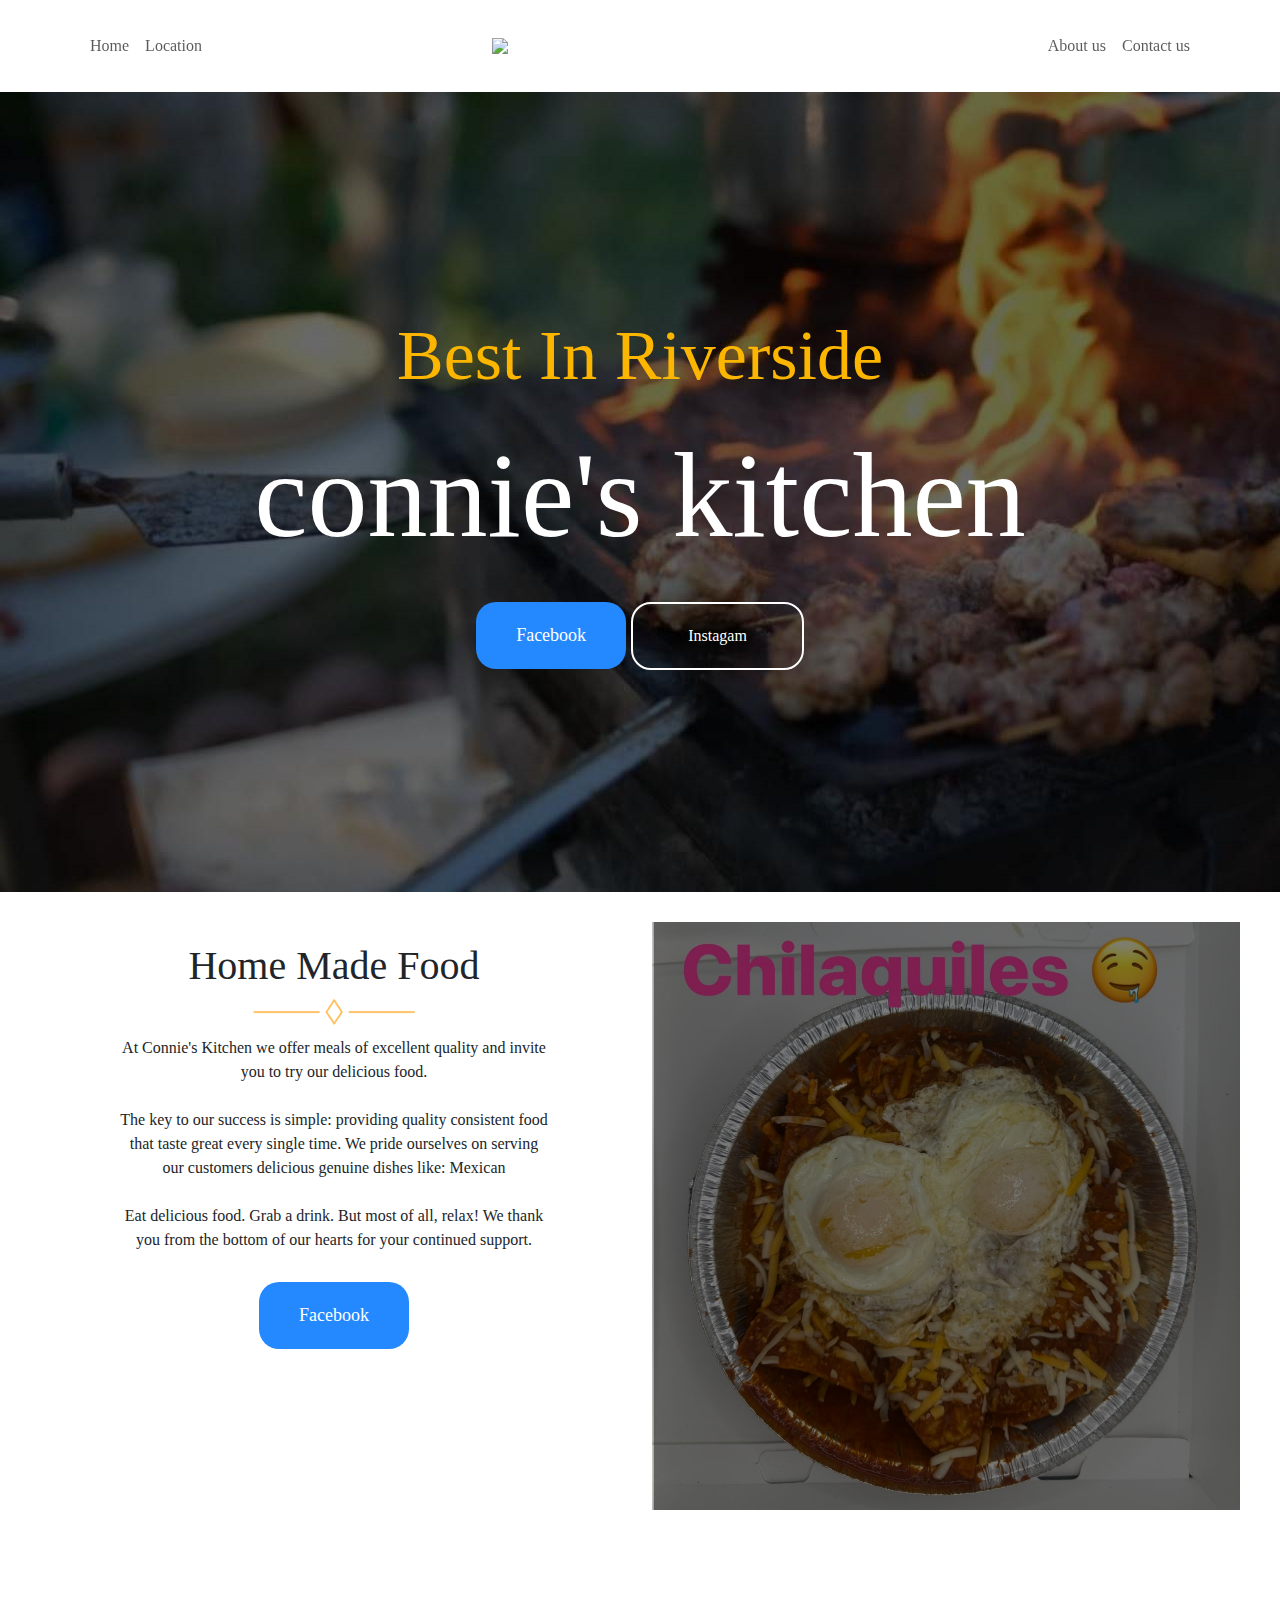
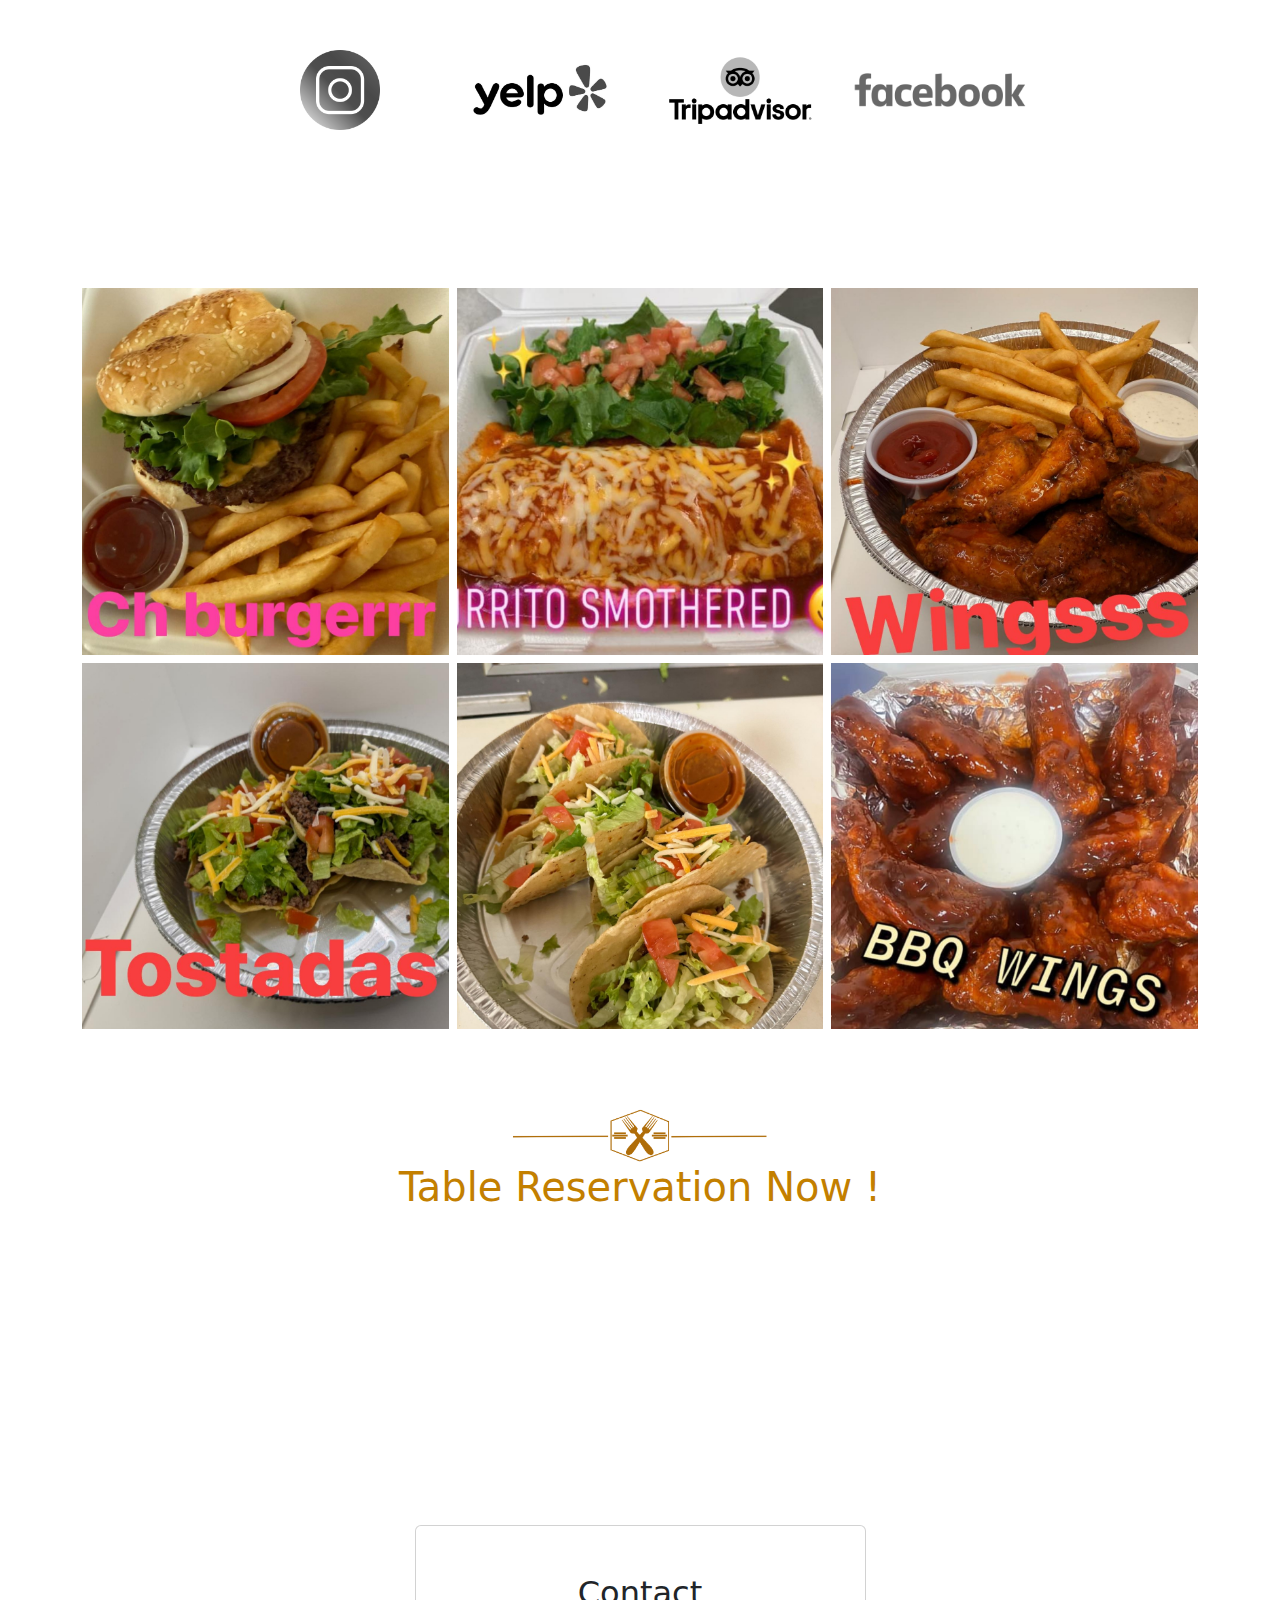
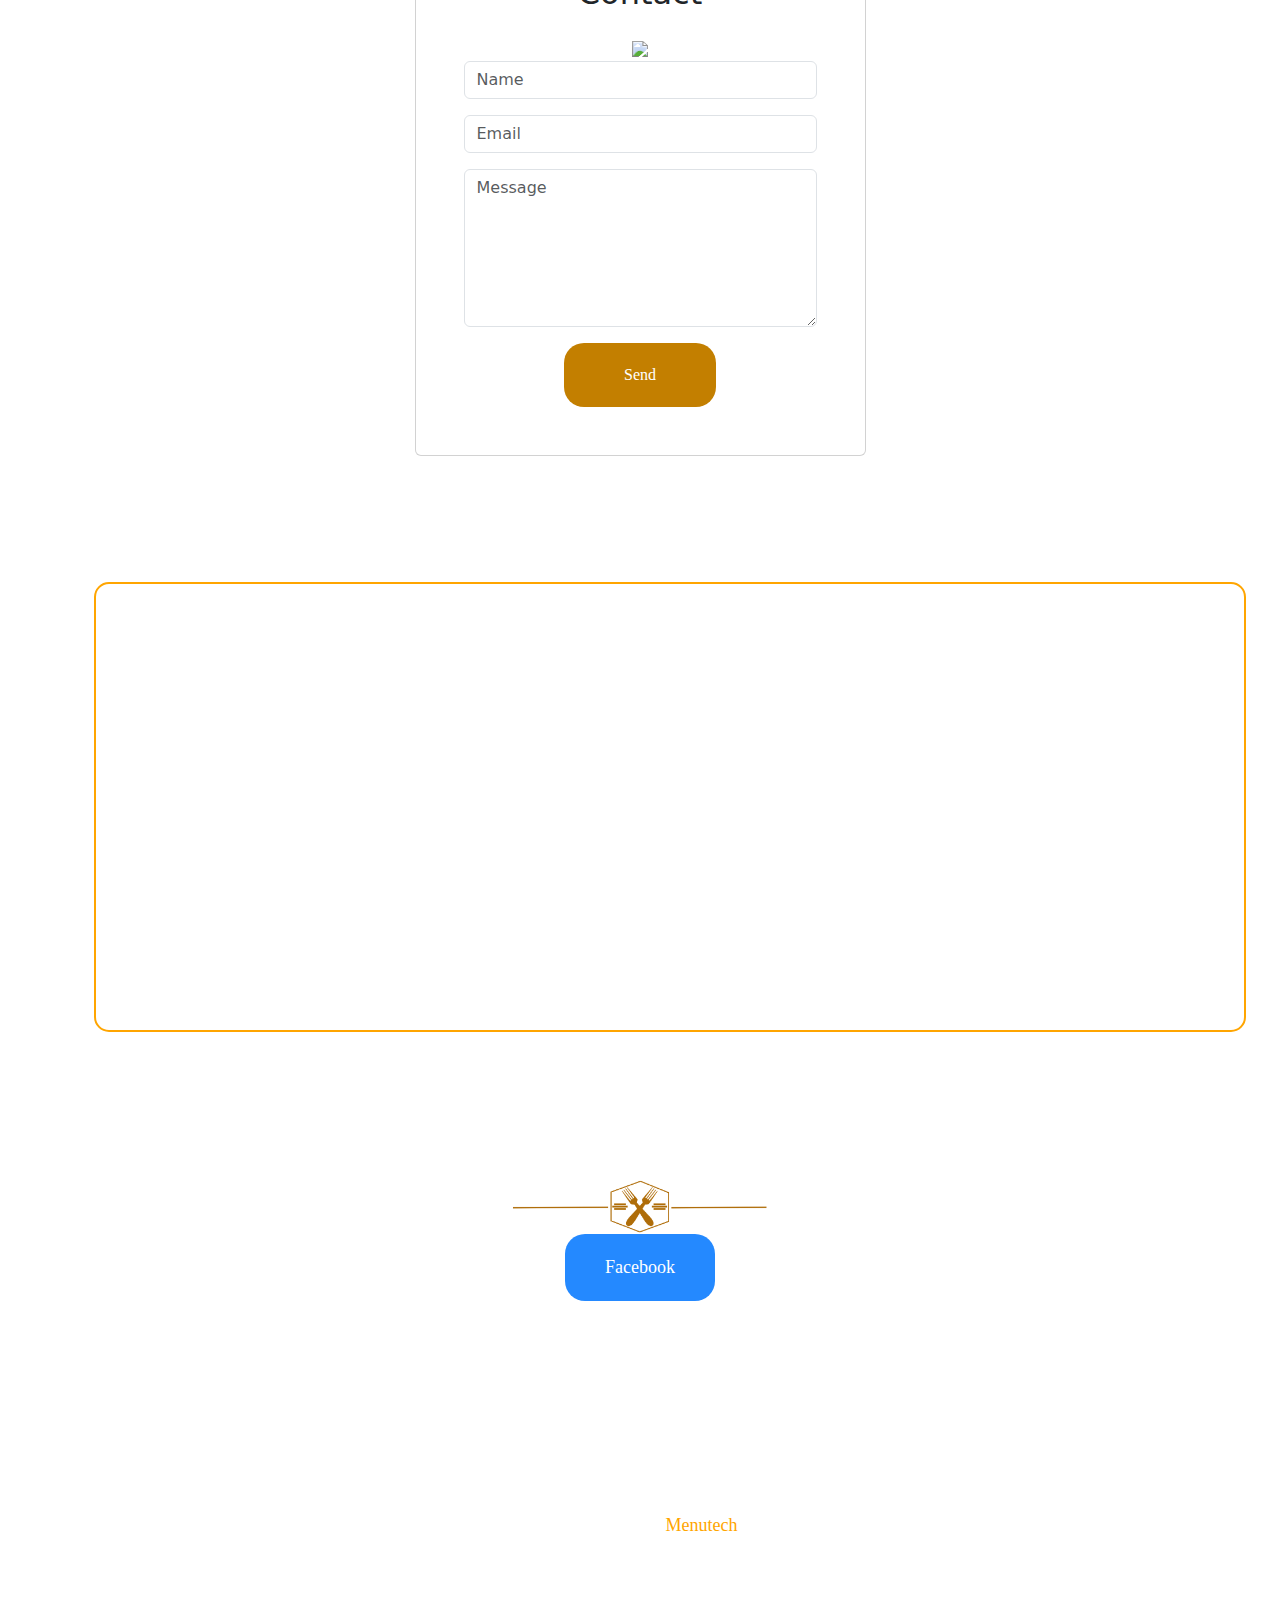
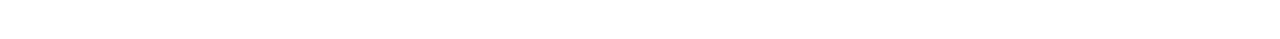
==== commit 028118da: "Update index.html" ====
--- a/docs/index.html
+++ b/docs/index.html
@@ -73,7 +73,7 @@
             <div class="col-md-6"><img src="./assets/img/connie9.jpg" width="100%"></div>
         </div>
     </div>
-    <div id="iconos" class="iconos"><a href="#"><img src="./assets/img/inlogo.png"></a><a href="#"><img src="./assets/img/YelpLogoAugust2021.jpg"></a><a href="#"><img src="./assets/img/post-image-550x370.png"></a><a href="https://www.facebook.com/p/Connies-kitchen-100054615902322/"><img src="./assets/img/Facebook-Logo.png"></a></div><!-- Start: Lightbox Gallery -->
+    <div id="iconos" class="iconos"><a href="https://www.instagram.com/connie_kitchennm/"><img src="./assets/img/inlogo.png" style="width:100px;"></a><a href="#"><img src="./assets/img/YelpLogoAugust2021.jpg"></a><a href="#"><img src="./assets/img/post-image-550x370.png"></a><a href="https://www.facebook.com/p/Connies-kitchen-100054615902322/"><img src="./assets/img/Facebook-Logo.png"></a></div><!-- Start: Lightbox Gallery -->
     <section class="photo-gallery py-4 py-xl-5">
         <div class="container">
             <!-- Start: Photos -->
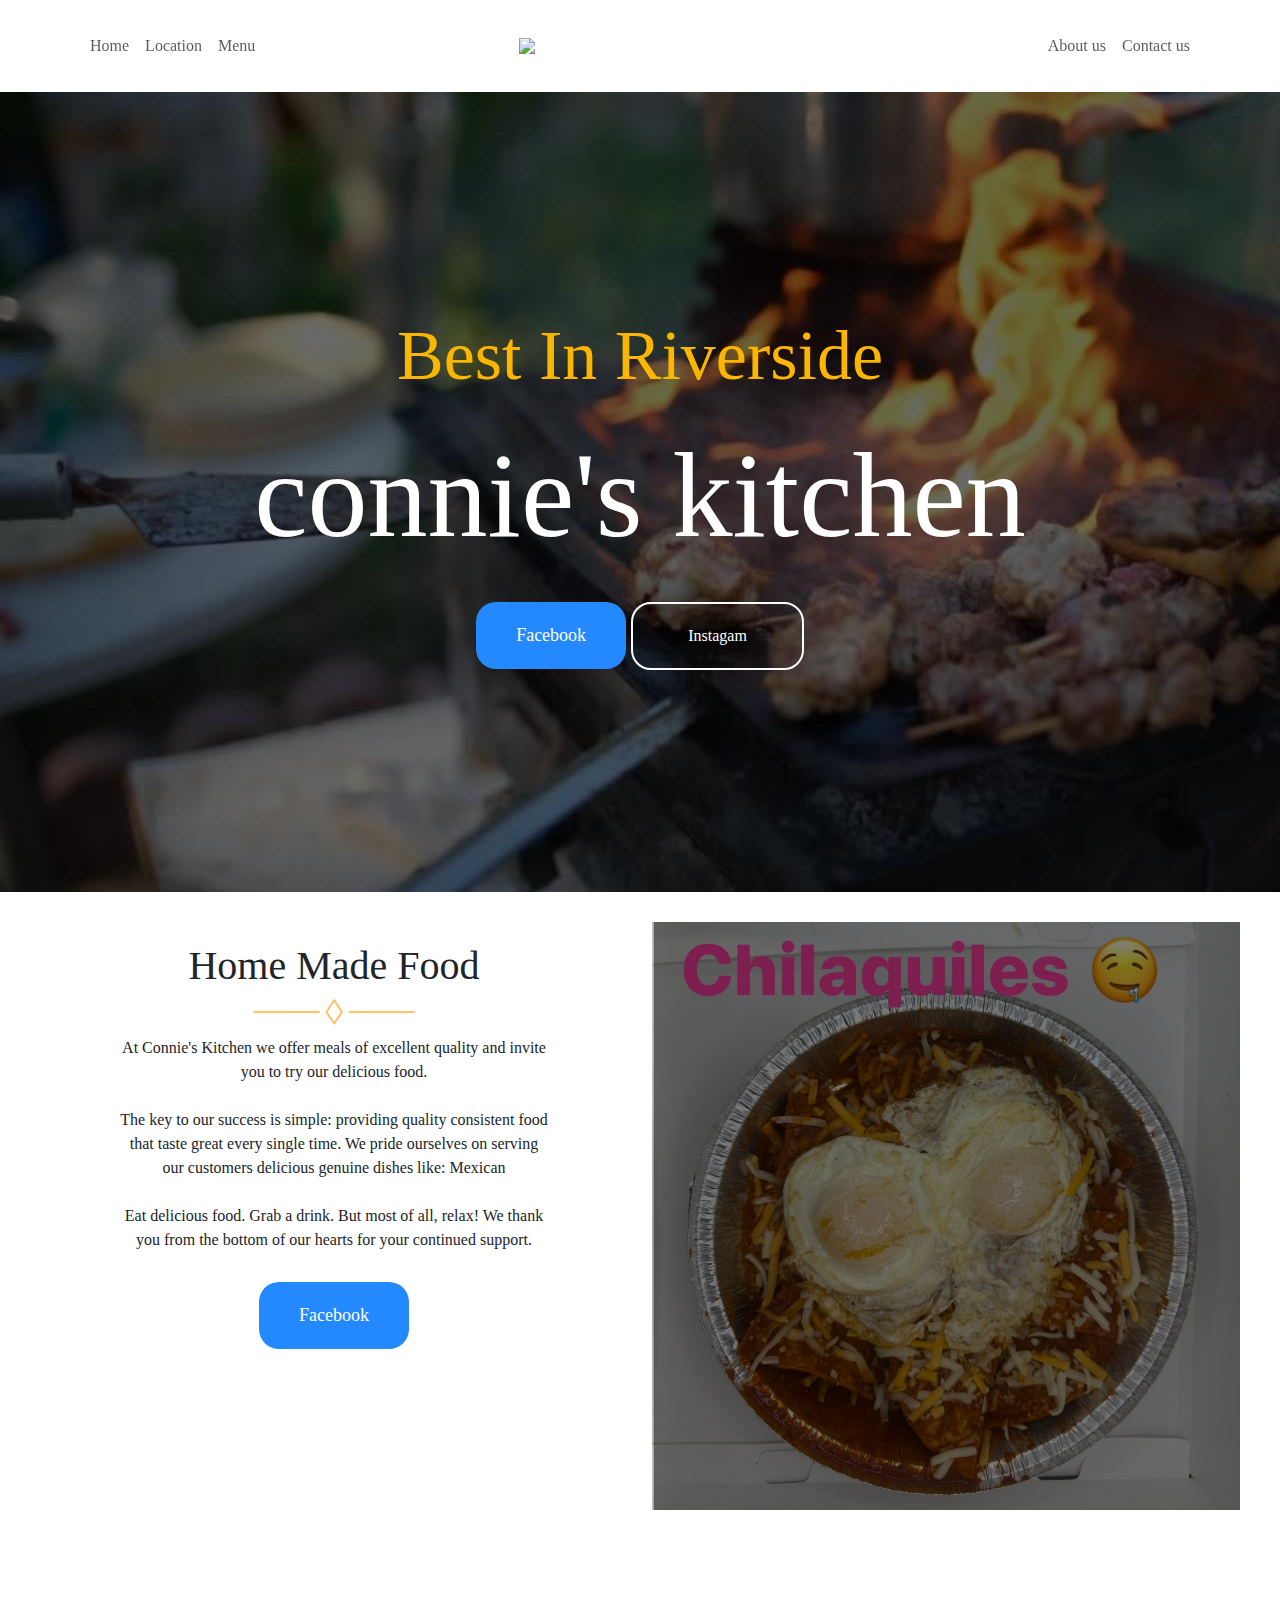
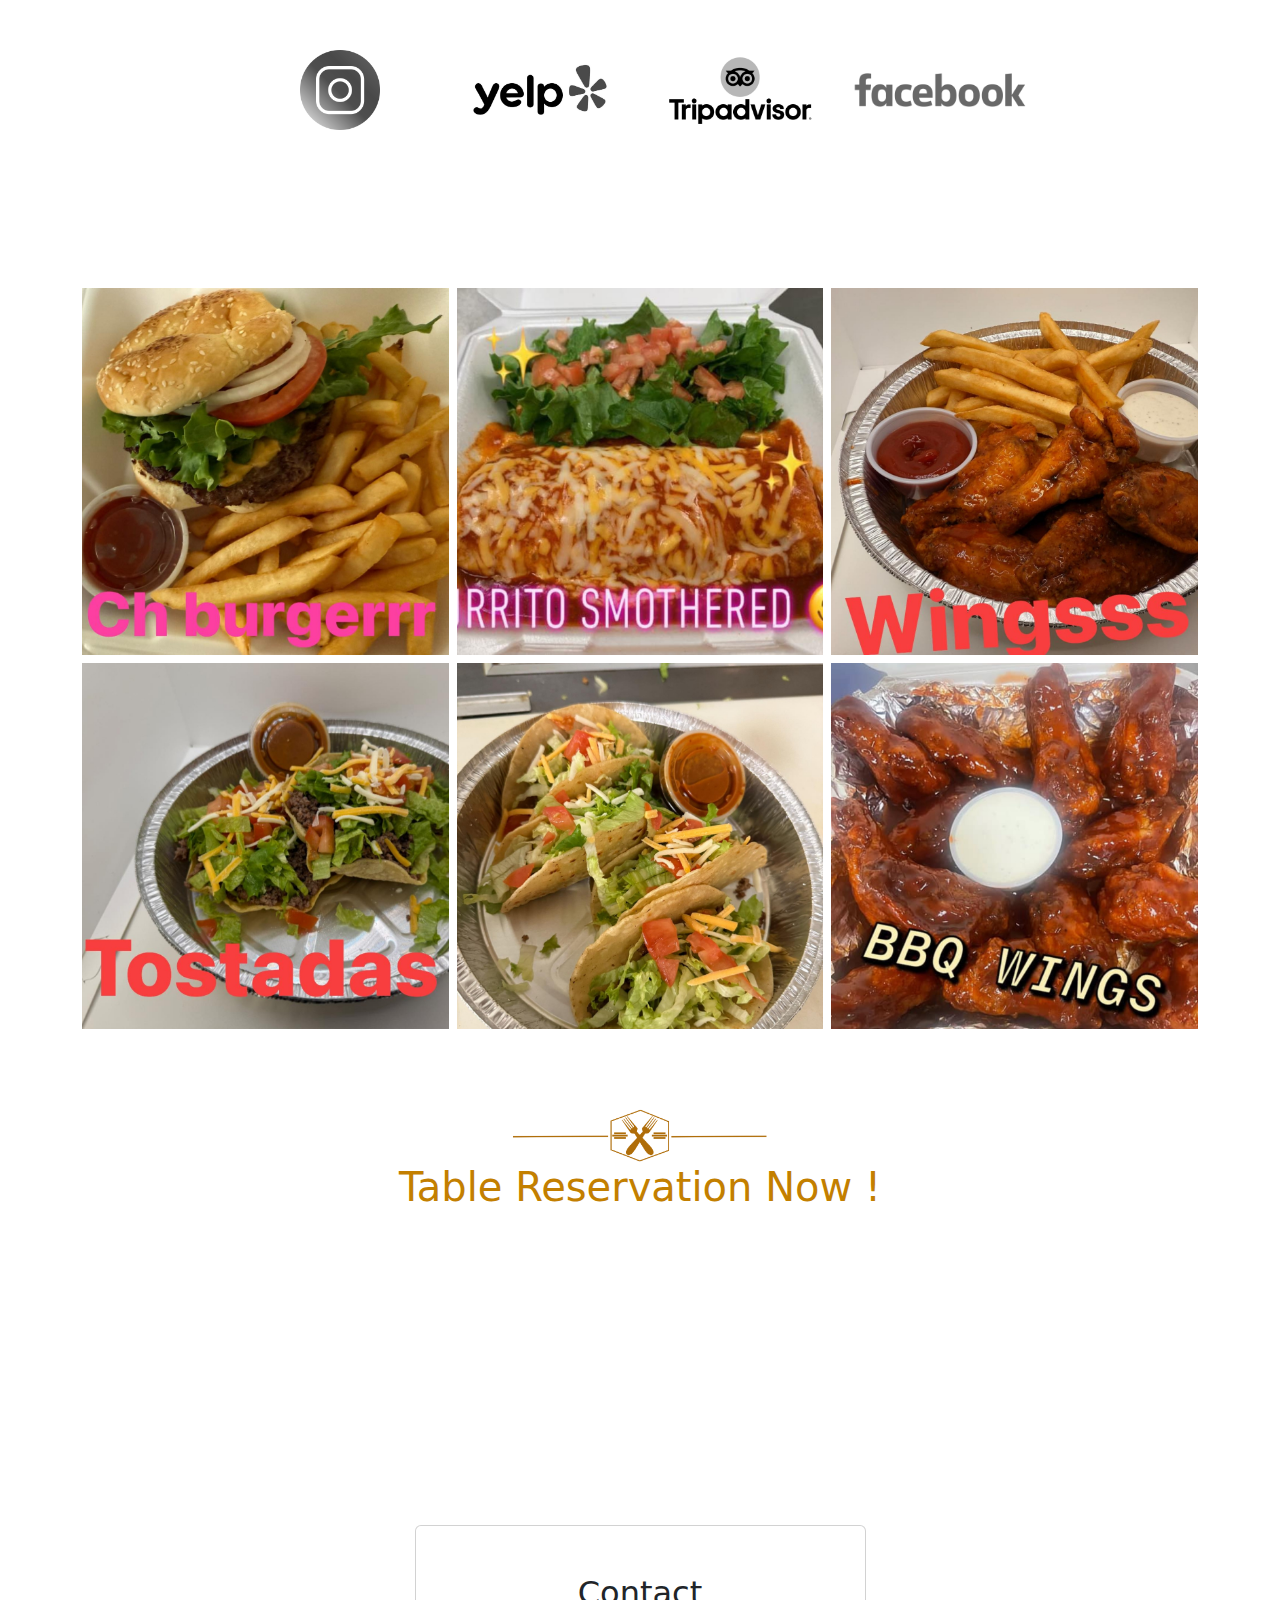
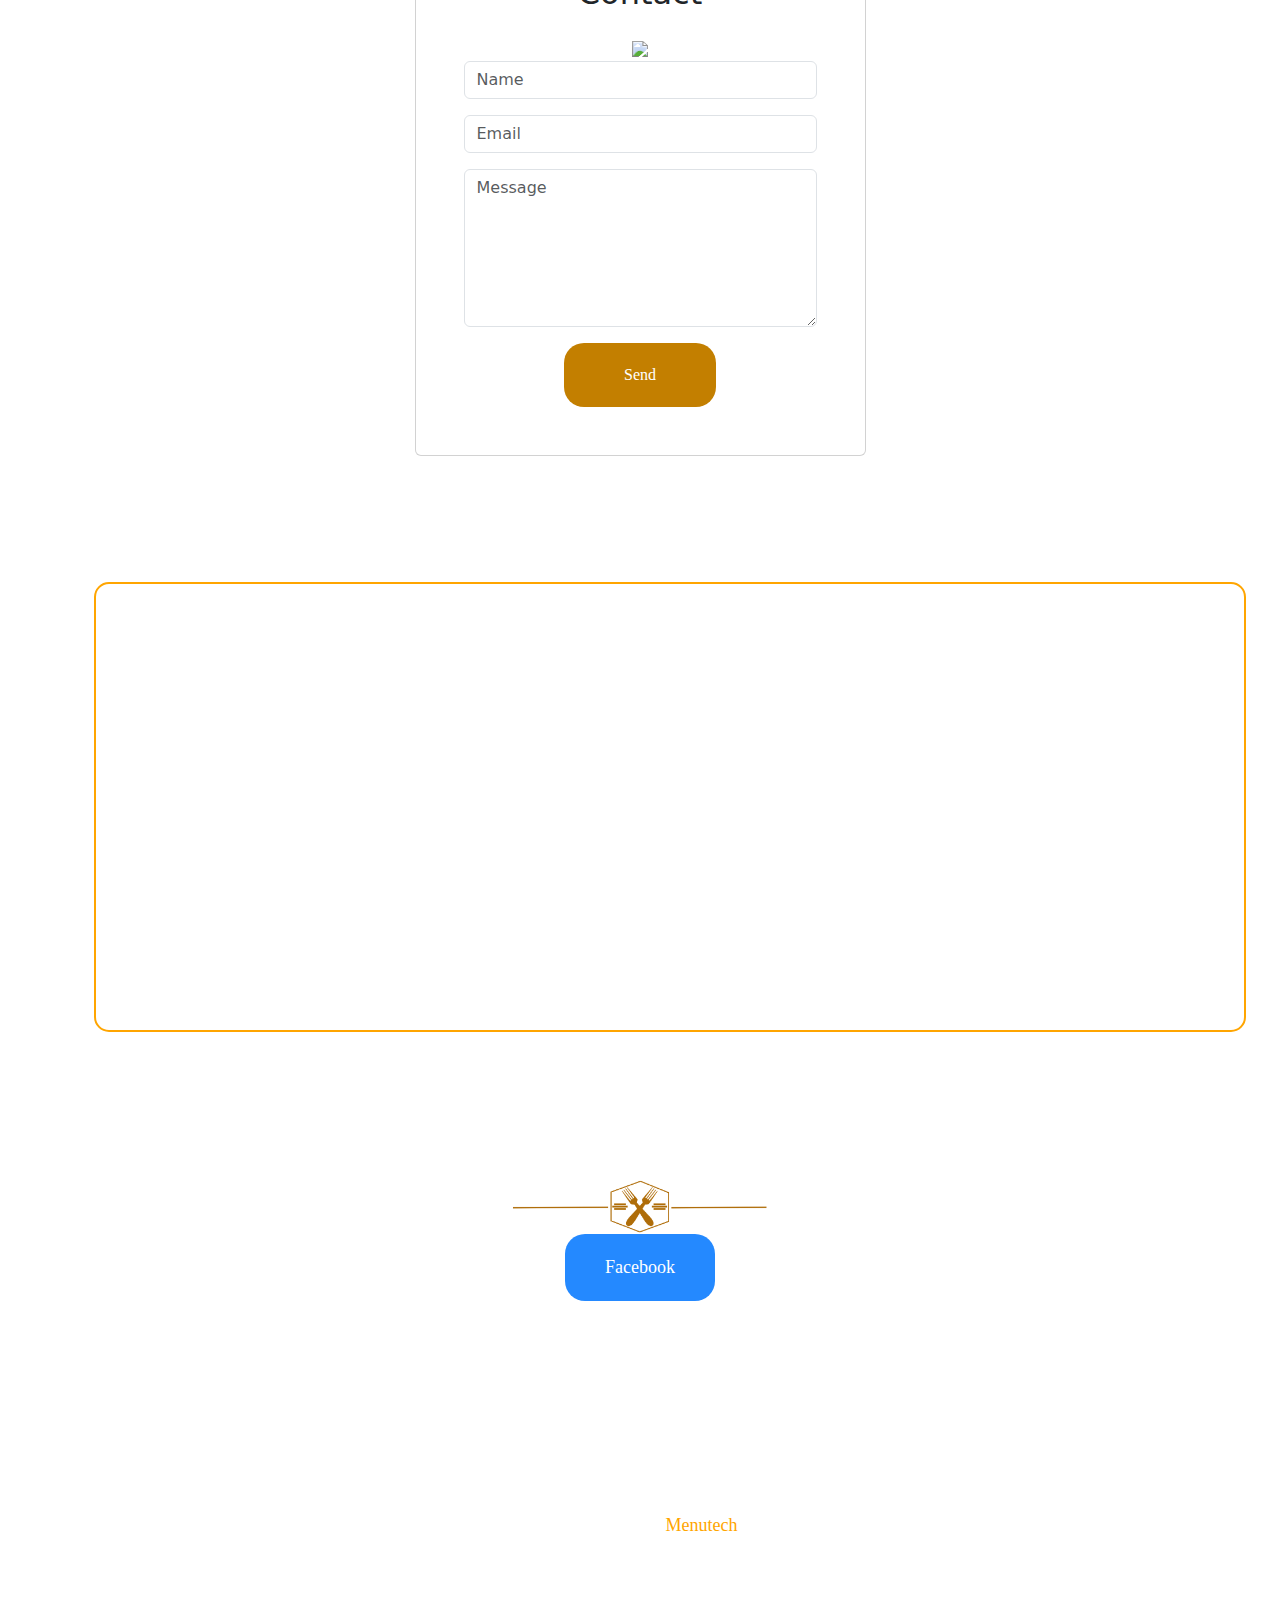
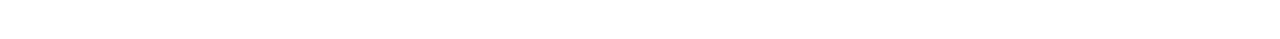
==== commit 898b4be7: "Update index.html" ====
--- a/docs/index.html
+++ b/docs/index.html
@@ -47,6 +47,7 @@
                 <ul class="navbar-nav me-auto">
                     <li class="nav-item"><a class="nav-link" href="./index.html">Home</a></li>
                     <li class="nav-item"><a class="nav-link" href="./index.html#mapa">Location</a></li>
+                     <li class="nav-item"><a class="nav-link" href="./menu.html">Menu</a></li>
                 </ul>
                 <div class="d-md-none my-2"></div>
             </div>
--- a/docs/assets/css/styles.css
+++ b/docs/assets/css/styles.css
@@ -385,3 +385,20 @@
   }
 }
 
+.mimenu {
+  width:100%;
+  text-align: center;
+  margin: auto;
+}
+#menu{
+  margin-top: 0;
+  width:100% ;
+  height:900px; 
+}
+@media (max-width: 992px) {
+  #menu {
+   
+    width: 100%;
+  }
+}
+
